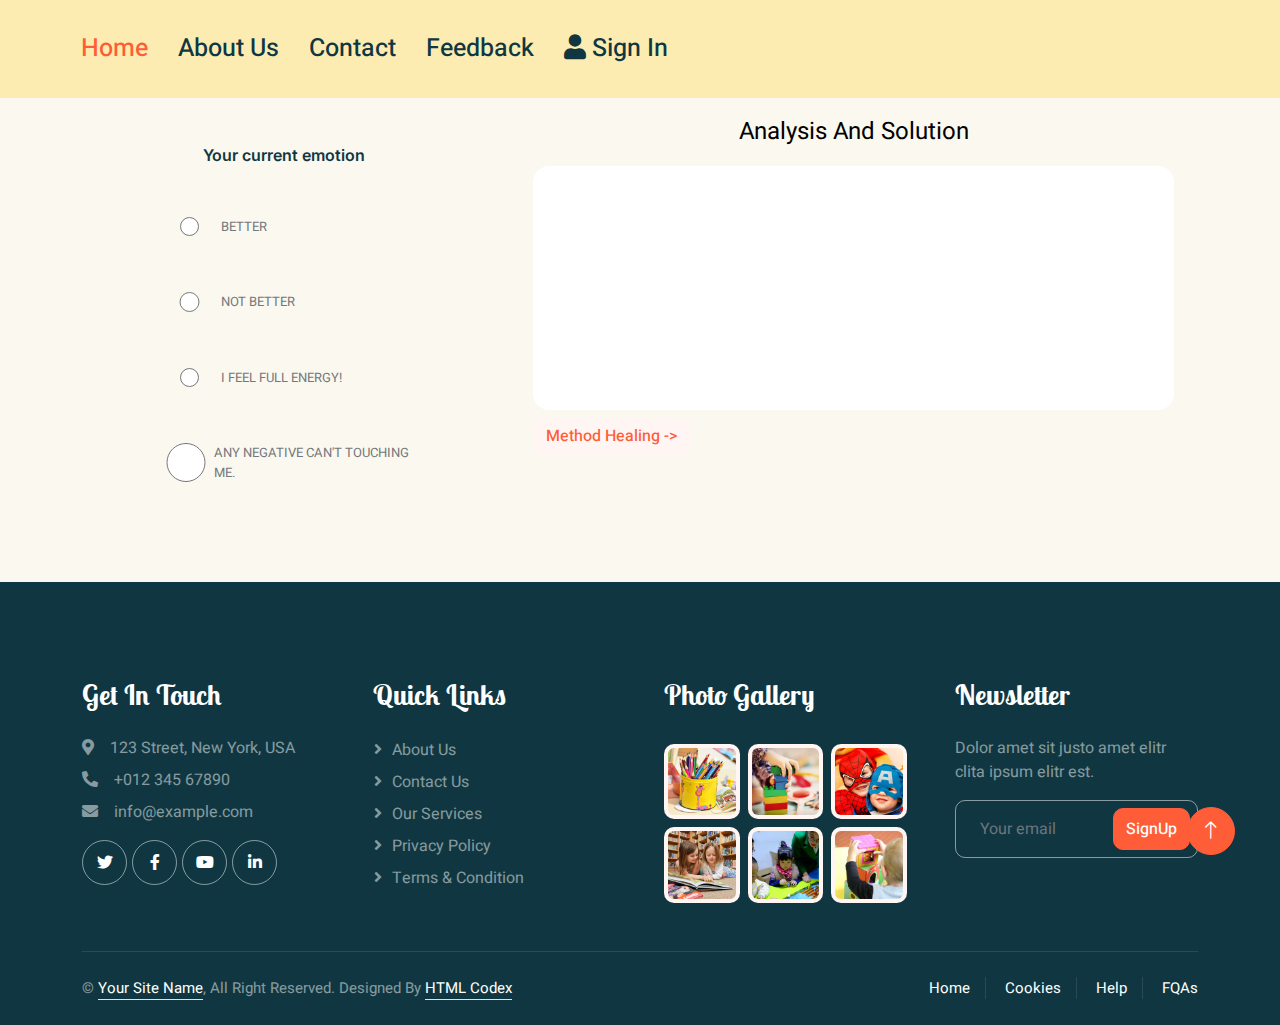
==== createSolution.html @ 975f49fc "Lien upload code" ====
<!DOCTYPE html>
<html lang="en">

<head>
    <meta charset="utf-8">
    <title>EmoMind</title>
    <meta content="width=device-width, initial-scale=1.0" name="viewport">
    <meta content="" name="keywords">
    <meta content="" name="description">

    <!-- Favicon -->
    <link href="img/favicon.ico" rel="icon">

    <!-- Google Web Fonts -->
    <link rel="preconnect" href="https://fonts.googleapis.com">
    <link rel="preconnect" href="https://fonts.gstatic.com" crossorigin>
    <link href="https://fonts.googleapis.com/css2?family=Heebo:wght@400;500;600&family=Inter:wght@600&family=Lobster+Two:wght@700&display=swap" rel="stylesheet">
    
    <!-- Icon Font Stylesheet -->
    <link href="https://cdnjs.cloudflare.com/ajax/libs/font-awesome/5.10.0/css/all.min.css" rel="stylesheet">
    <link href="https://cdn.jsdelivr.net/npm/bootstrap-icons@1.4.1/font/bootstrap-icons.css" rel="stylesheet">

    <!-- Libraries Stylesheet -->
    <link href="lib/animate/animate.min.css" rel="stylesheet">
    <link href="lib/owlcarousel/assets/owl.carousel.min.css" rel="stylesheet">

    <!-- Customized Bootstrap Stylesheet -->
    <link href="css/bootstrap.min.css" rel="stylesheet">

    <!-- Template Stylesheet -->
    <link href="css/style.css" rel="stylesheet">
</head>

<body>
    <!-- <div class="container-xxl p-0"> -->
        <!-- Spinner Start -->
        <div id="spinner" class="show bg-white position-fixed translate-middle w-100 vh-100 top-50 start-50 d-flex align-items-center justify-content-center">
            <div class="spinner-border text-primary" style="width: 3rem; height: 3rem;" role="status">
                <span class="sr-only">Loading...</span>
            </div>
        </div>
        <!-- Spinner End -->
        <!-- Navbar Start -->
        <!-- <nav class="navbar navbar-expand-lg navbar-light sticky-top px-4 px-lg-5 py-lg-0">
            <a href="index.html" class="navbar-brand w-25">
                <img src="./img/Logo.png" class="w-75" alt="Logo-EmoMind">
            </a>
        </nav> -->
        <nav class="navbar navbar-expand bg navbar-light sticky-top px-2px-lg-3 py-lg-0" style="background-color: #FCECB2 ">
            <a href="index.html" class="navbar-brand">
               
            </a>
            <button type="button" class="navbar-toggler" data-bs-toggle="collapse" data-bs-target="#navbarCollapse">
                <span class="navbar-toggler-icon"></span>
            </button>
            
            <div  style="margin-left:50px;"class="collapse navbar-collapse" id="navbarCollapse">
                <div class="navbar-nav">
                  <a href="index.html" class="nav-item nav-link active">Home</a>
                  <a href="about.html" class="nav-item nav-link">About Us</a>
                  <a href="contact.html" class="nav-item nav-link">Contact</a>
                  <a href="viewFeedback.html" class="nav-item nav-link">Feedback</a>
                </div>
                <div class="navbar-nav ml-auto"> <!-- Sử dụng ml-auto để đặt "Sign In" bên phải -->
                  <a href="login.html" class="nav-item nav-link ml-auto "><i class="fas fa-user"></i> Sign In</a>
                </div>
              </div>
            </div>
        </nav>
        <!-- Navbar End -->


        <!-- start create solution -->
        <div class="container">
            <div class="row ">
                <div class="col-md-4 mx-auto">
                    <h6 class="text-center m-5">Your current emotion</h6>
                    <div class="d-flex p-1 m-5 fs-5">
                        <input type="radio" name="selectEmption" id="" class="w-25">
                        <p class="p-0 m-0" style="font-size: small;">BETTER</p>
                    </div>
                    <div class="d-flex p-1 m-5 fs-5">
                        <input type="radio" name="selectEmption" id="" class="w-25">
                        <p class="p-0 m-0" style="font-size: small;">NOT BETTER</p>
                    </div>
                    <div class="d-flex p-1 m-5 fs-5">
                        <input type="radio" name="selectEmption" id="" class="w-25">
                        <p class="p-0 m-0" style="font-size: small;">I FEEL FULL ENERGY!</p>
                    </div>
                    <div class="d-flex p-1 m-5 fs-5">
                        <input type="radio" name="selectEmption" id="" class="w-25">
                        <p class="p-0 m-0" style="font-size: small;">ANY NEGATIVE CAN'T TOUCHING ME.</p>
                    </div>
                </div>
                
                <div class="col-md-7 mx-auto">
                    <div class="text-center m-3 title" style="color:black; font-size: x-large; ">Analysis And Solution</div>
                    <div class="ms w-100">
                        <textarea  class="textarea w-100 h0 border-0 bg-white" style="resize: none; border-radius: 1rem;" name="text-result" id="" cols="50" rows="10" ></textarea>
                    </div>
                    <div class="w-100 mx-auto">
                        <button class="mx-auto btn bg-light"><a href="search.html">Method Healing -></a></button>
                    </div>
                </div>
            </div>
        </div>
        <!-- end create solution -->
        
        <!-- Footer Start -->
        <div class="container-fluid bg-dark text-white-50 footer pt-5 mt-5 wow fadeIn" data-wow-delay="0.1s">
            <div class="container py-5">
                <div class="row g-5">
                    <div class="col-lg-3 col-md-6">
                        <h3 class="text-white mb-4">Get In Touch</h3>
                        <p class="mb-2"><i class="fa fa-map-marker-alt me-3"></i>123 Street, New York, USA</p>
                        <p class="mb-2"><i class="fa fa-phone-alt me-3"></i>+012 345 67890</p>
                        <p class="mb-2"><i class="fa fa-envelope me-3"></i>info@example.com</p>
                        <div class="d-flex pt-2">
                            <a class="btn btn-outline-light btn-social" href=""><i class="fab fa-twitter"></i></a>
                            <a class="btn btn-outline-light btn-social" href=""><i class="fab fa-facebook-f"></i></a>
                            <a class="btn btn-outline-light btn-social" href=""><i class="fab fa-youtube"></i></a>
                            <a class="btn btn-outline-light btn-social" href=""><i class="fab fa-linkedin-in"></i></a>
                        </div>
                    </div>
                    <div class="col-lg-3 col-md-6">
                        <h3 class="text-white mb-4">Quick Links</h3>
                        <a class="btn btn-link text-white-50" href="">About Us</a>
                        <a class="btn btn-link text-white-50" href="">Contact Us</a>
                        <a class="btn btn-link text-white-50" href="">Our Services</a>
                        <a class="btn btn-link text-white-50" href="">Privacy Policy</a>
                        <a class="btn btn-link text-white-50" href="">Terms & Condition</a>
                    </div>
                    <div class="col-lg-3 col-md-6">
                        <h3 class="text-white mb-4">Photo Gallery</h3>
                        <div class="row g-2 pt-2">
                            <div class="col-4">
                                <img class="img-fluid rounded bg-light p-1" src="img/classes-1.jpg" alt="">
                            </div>
                            <div class="col-4">
                                <img class="img-fluid rounded bg-light p-1" src="img/classes-2.jpg" alt="">
                            </div>
                            <div class="col-4">
                                <img class="img-fluid rounded bg-light p-1" src="img/classes-3.jpg" alt="">
                            </div>
                            <div class="col-4">
                                <img class="img-fluid rounded bg-light p-1" src="img/classes-4.jpg" alt="">
                            </div>
                            <div class="col-4">
                                <img class="img-fluid rounded bg-light p-1" src="img/classes-5.jpg" alt="">
                            </div>
                            <div class="col-4">
                                <img class="img-fluid rounded bg-light p-1" src="img/classes-6.jpg" alt="">
                            </div>
                        </div>
                    </div>
                    <div class="col-lg-3 col-md-6">
                        <h3 class="text-white mb-4">Newsletter</h3>
                        <p>Dolor amet sit justo amet elitr clita ipsum elitr est.</p>
                        <div class="position-relative mx-auto" style="max-width: 400px;">
                            <input class="form-control bg-transparent w-100 py-3 ps-4 pe-5" type="text" placeholder="Your email">
                            <button type="button" class="btn btn-primary py-2 position-absolute top-0 end-0 mt-2 me-2">SignUp</button>
                        </div>
                    </div>
                </div>
            </div>
            <div class="container">
                <div class="copyright">
                    <div class="row">
                        <div class="col-md-6 text-center text-md-start mb-3 mb-md-0">
                            &copy; <a class="border-bottom" href="#">Your Site Name</a>, All Right Reserved. 
							
							<!--/*** This template is free as long as you keep the footer author’s credit link/attribution link/backlink. If you'd like to use the template without the footer author’s credit link/attribution link/backlink, you can purchase the Credit Removal License from "https://htmlcodex.com/credit-removal". Thank you for your support. ***/-->
							Designed By <a class="border-bottom" href="https://htmlcodex.com">HTML Codex</a>
                        </div>
                        <div class="col-md-6 text-center text-md-end">
                            <div class="footer-menu">
                                <a href="">Home</a>
                                <a href="">Cookies</a>
                                <a href="">Help</a>
                                <a href="">FQAs</a>
                            </div>
                        </div>
                    </div>
                </div>
            </div>
        </div>
        <!-- Footer End -->


        <!-- Back to Top -->
        <a href="#" class="btn btn-lg btn-primary btn-lg-square back-to-top"><i class="bi bi-arrow-up"></i></a>
    <!-- </div> -->

    <!-- JavaScript Libraries -->
    <script src="https://code.jquery.com/jquery-3.4.1.min.js"></script>
    <script src="https://cdn.jsdelivr.net/npm/bootstrap@5.0.0/dist/js/bootstrap.bundle.min.js"></script>
    <script src="lib/wow/wow.min.js"></script>
    <script src="lib/easing/easing.min.js"></script>
    <script src="lib/waypoints/waypoints.min.js"></script>
    <script src="lib/owlcarousel/owl.carousel.min.js"></script>

    <!-- Template Javascript -->
    <script src="js/main.js"></script>
</body>

</html>
---- css/style.css ----
/********** Template CSS **********/
:root {
  --primary: #fe5d37;
  --light: #fff5f3;
  --dark: #103741;
}

.back-to-top {
  position: fixed;
  display: none;
  right: 45px;
  bottom: 45px;
  z-index: 99;
}

/*** Spinner ***/
#spinner {
  opacity: 0;
  visibility: hidden;
  transition: opacity 0.5s ease-out, visibility 0s linear 0.5s;
  z-index: 99999;
}

#spinner.show {
  transition: opacity 0.5s ease-out, visibility 0s linear 0s;
  visibility: visible;
  opacity: 1;
}

/*** Button ***/
.btn {
  font-weight: 500;
  transition: 0.5s;
}

.btn.btn-primary {
  color: #ffffff;
}

.btn-square {
  width: 38px;
  height: 38px;
}

.btn-sm-square {
  width: 32px;
  height: 32px;
}

.btn-lg-square {
  width: 48px;
  height: 48px;
}

.btn-square,
.btn-sm-square,
.btn-lg-square {
  padding: 0;
  display: flex;
  align-items: center;
  justify-content: center;
  font-weight: normal;
  border-radius: 50px;
}

/*** Heading ***/
h1,
h2,
h3,
h4,
.h1,
.h2,
.h3,
.h4,
.display-1,
.display-2,
.display-3,
.display-4,
.display-5,
.display-6 {
  font-family: "Lobster Two", cursive;
  font-weight: 700;
}

h5,
h6,
.h5,
.h6 {
  font-weight: 600;
}

.font-secondary {
  font-family: "Lobster Two", cursive;
}

/*** Navbar ***/
.navbar .navbar-nav .nav-link {
  padding: 30px 15px;
  color: var(--dark);
  font-weight: 500;
  outline: none;
  font-size: 25px;
}

.navbar-brand-logo {
  width: 240px;
}

.navbar .navbar-nav .nav-link:hover,
.navbar .navbar-nav .nav-link.active {
  color: var(--primary);
}

.navbar.sticky-top {
  top: -100px;
  transition: 0.5s;
}

.navbar .dropdown-toggle::after {
  border: none;
  content: "\f107";
  font-family: "Font Awesome 5 Free";
  font-weight: 900;
  vertical-align: middle;
  margin-left: 5px;
  transition: 0.5s;
}

.navbar .dropdown-toggle[aria-expanded="true"]::after {
  transform: rotate(-180deg);
}

@media (max-width: 991.98px) {
  .navbar .navbar-nav .nav-link {
    margin-right: 0;
    padding: 10px 0;
  }

  .navbar .navbar-nav {
    margin-top: 15px;
    border-top: 1px solid #eeeeee;
  }
}

@media (min-width: 992px) {
  .navbar .nav-item .dropdown-menu {
    display: block;
    top: calc(100% - 15px);
    margin-top: 0;
    opacity: 0;
    visibility: hidden;
    transition: 0.5s;
  }

  .navbar .nav-item:hover .dropdown-menu {
    top: 100%;
    visibility: visible;
    transition: 0.5s;
    opacity: 1;
  }
}

/*** Header ***/
.header-carousel::before,
.header-carousel::after,
.page-header::before,
.page-header::after {
  position: absolute;
  content: "";
  width: 100%;
  height: 10px;
  top: 0;
  left: 0;
  background: url(../img/bg-header-top.png) center center repeat-x;
  z-index: 1;
}

.btn-search {
  top: 0;
}

.header-carousel::after,
.page-header::after {
  height: 19px;
  top: auto;
  bottom: 0;
  background: url(../img/bg-header-bottom.png) center center repeat-x;
}

@media (max-width: 768px) {
  .header-carousel .owl-carousel-item {
    position: relative;
    min-height: 500px;
  }

  .header-carousel .owl-carousel-item img {
    position: absolute;
    width: 100%;
    height: 100%;
    object-fit: cover;
  }

  .header-carousel .owl-carousel-item p {
    font-size: 16px !important;
    font-weight: 400 !important;
  }

  .header-carousel .owl-carousel-item h1 {
    font-size: 30px;
    font-weight: 600;
  }
}

.header-carousel .owl-nav {
  position: absolute;
  top: 50%;
  right: 8%;
  transform: translateY(-50%);
  display: flex;
  flex-direction: column;
}

.header-carousel .owl-nav .owl-prev,
.header-carousel .owl-nav .owl-next {
  margin: 7px 0;
  width: 45px;
  height: 45px;
  display: flex;
  align-items: center;
  justify-content: center;
  color: #ffffff;
  background: transparent;
  border: 1px solid #ffffff;
  border-radius: 45px;
  font-size: 22px;
  transition: 0.5s;
}

.header-carousel .owl-nav .owl-prev:hover,
.header-carousel .owl-nav .owl-next:hover {
  background: var(--primary);
  border-color: var(--primary);
}

.page-header {
  background: linear-gradient(rgba(0, 0, 0, 0.2), rgba(0, 0, 0, 0.2)),
    url(../img/carousel-1.jpg) center center no-repeat;
  background-size: cover;
}

.breadcrumb-item + .breadcrumb-item::before {
  color: rgba(255, 255, 255, 0.5);
}

/*** Facility ***/
.facility-item .facility-icon {
  position: relative;
  margin: 0 auto;
  width: 100px;
  height: 100px;
  border-radius: 100px;
  display: flex;
  align-items: center;
  justify-content: center;
}

.facility-item .facility-icon::before {
  position: absolute;
  content: "";
  width: 100%;
  height: 100%;
  top: 0;
  left: 0;
  background: rgba(255, 255, 255, 0.9);
  transition: 0.5s;
  z-index: 1;
}

.facility-item .facility-icon span {
  position: absolute;
  content: "";
  width: 15px;
  height: 30px;
  top: 0;
  left: 0;
  border-radius: 50%;
}

.facility-item .facility-icon span:last-child {
  left: auto;
  right: 0;
}

.facility-item .facility-icon i {
  position: relative;
  z-index: 2;
}

.facility-item .facility-text {
  position: relative;
  min-height: 250px;
  padding: 30px;
  border-radius: 100%;
  display: flex;
  text-align: center;
  justify-content: center;
  flex-direction: column;
}

.facility-item .facility-text::before {
  position: absolute;
  content: "";
  width: 100%;
  height: 100%;
  top: 0;
  left: 0;
  background: rgba(255, 255, 255, 0.9);
  transition: 0.5s;
  z-index: 1;
}

.facility-item .facility-text * {
  position: relative;
  z-index: 2;
}

.facility-item:hover .facility-icon::before,
.facility-item:hover .facility-text::before {
  background: transparent;
}

.facility-item * {
  transition: 0.5s;
}

.facility-item:hover * {
  color: #ffffff !important;
}

/*** About ***/
.about-img img {
  transition: 0.5s;
}

.about-img img:hover {
  background: var(--primary) !important;
}

/*** Classes ***/
.classes-item {
  transition: 0.5s;
}

.classes-item:hover {
  margin-top: -10px;
}

/*** Team ***/
.team-item .team-text {
  position: absolute;
  width: 250px;
  height: 250px;
  bottom: 0;
  right: 0;
  display: flex;
  align-items: center;
  justify-content: center;
  flex-direction: column;
  background: #ffffff;
  border: 17px solid var(--light);
  border-radius: 250px;
  transition: 0.5s;
}

.team-item:hover .team-text {
  border-color: var(--primary);
}

/*** Testimonial ***/
.testimonial-carousel {
  padding-left: 1.5rem;
  padding-right: 1.5rem;
}

@media (min-width: 576px) {
  .testimonial-carousel {
    padding-left: 4rem;
    padding-right: 4rem;
  }
}

.testimonial-carousel .testimonial-item .border {
  border: 1px dashed rgba(0, 185, 142, 0.3) !important;
}

.testimonial-carousel .owl-nav {
  position: absolute;
  width: 100%;
  height: 45px;
  top: 50%;
  left: 0;
  transform: translateY(-50%);
  display: flex;
  justify-content: space-between;
  z-index: 1;
}

.testimonial-carousel .owl-nav .owl-prev,
.testimonial-carousel .owl-nav .owl-next {
  position: relative;
  width: 45px;
  height: 45px;
  display: flex;
  align-items: center;
  justify-content: center;
  color: #ffffff;
  background: var(--primary);
  border-radius: 45px;
  font-size: 20px;
  transition: 0.5s;
}

.testimonial-carousel .owl-nav .owl-prev:hover,
.testimonial-carousel .owl-nav .owl-next:hover {
  background: var(--dark);
}

/*** Footer ***/
.footer .btn.btn-social {
  margin-right: 5px;
  width: 45px;
  height: 45px;
  display: flex;
  align-items: center;
  justify-content: center;
  color: #ffffff;
  border: 1px solid rgba(255, 255, 255, 0.5);
  border-radius: 45px;
  transition: 0.3s;
}

.footer .btn.btn-social:hover {
  border-color: var(--primary);
  background: var(--primary);
}

.footer .btn.btn-link {
  display: block;
  margin-bottom: 5px;
  padding: 0;
  text-align: left;
  font-size: 16px;
  font-weight: normal;
  text-transform: capitalize;
  transition: 0.3s;
}

.footer .btn.btn-link::before {
  position: relative;
  content: "\f105";
  font-family: "Font Awesome 5 Free";
  font-weight: 900;
  margin-right: 10px;
}

.footer .btn.btn-link:hover {
  color: var(--primary) !important;
  letter-spacing: 1px;
  box-shadow: none;
}

.footer .form-control {
  border-color: rgba(255, 255, 255, 0.5);
}

.footer .copyright {
  padding: 25px 0;
  font-size: 15px;
  border-top: 1px solid rgba(256, 256, 256, 0.1);
}

.footer .copyright a {
  color: #ffffff;
}

.footer .footer-menu a {
  margin-right: 15px;
  padding-right: 15px;
  border-right: 1px solid rgba(255, 255, 255, 0.1);
}

.footer .copyright a:hover,
.footer .footer-menu a:hover {
  color: var(--primary) !important;
}

.footer .footer-menu a:last-child {
  margin-right: 0;
  padding-right: 0;
  border-right: none;
}

/*FEEDBACK*/
.feedback p {
  margin: 0;
}
.feedback-user {
  display: flex;
  flex-direction: column;
  align-items: center;
}

.feedback-user-icon {
  padding-top: 30px;
  font-size: 200px;
}

.feedback-user button {
  padding: 10px;
  border-radius: 15px;
  border: none;
  background-color: #f8d57e;
}

.feedback-title {
  padding-top: 30px;
  display: flex;
  justify-content: center;
}

.feedback-content-items {
  padding: 10px 40px;
  margin-bottom: 20px;
  background-color: white;
  border-radius: 20px;
  height: auto;
}
.feedback-content-item {
  padding-bottom: 5px;
}

.feedback-content-items .feedback-content-icon {
  display: flex;
  justify-content: flex-end;
}
.feedback-content-icon i {
  padding: 0 10px;
}

body {
  background-color: #fbf8ef;
  overflow-x: hidden;
}
nav {
  background-color: #3b9bdb;
}
.static-image {
  position: absolute;
  top: 0;
  left: 0;
}

.moving-image-1 {
  position: absolute;
  top: 0;
  left: -50px; /* Đặt vị trí bên trái hình ảnh đầu */
}

.moving-image-2 {
  position: absolute;
  top: 200px; /* Đặt vị trí dưới hình ảnh đầu */
  left: 0;
}

.navbar-nav a {
  text-decoration: none;
  transition: background-color 0.3s;
  border-radius: 20px;
}

.navbar-nav a:hover {
  background-color: #ffffff;
  /* Màu nền khi di chuột qua */
}
/*FEEDBACK*/
.feedback p {
  margin: 0;
}
.feedback-user {
  display: flex;
  flex-direction: column;
  align-items: center;
}

.feedback-user-icon {
  padding-top: 30px;
  font-size: 200px;
}

.feedback-user button {
  padding: 10px;
  border-radius: 15px;
  border: none;
  background-color: #f8d57e;
  color: white;
}

.feedback-user button:hover {
  background-color: var(--primary);
}

.feedback-title {
  padding-top: 30px;
  display: flex;
  justify-content: center;
}

.feedback-content-items {
  padding: 10px 40px;
  margin-bottom: 20px;
  background-color: white;
  border-radius: 20px;
  height: auto;
}
.feedback-content-item {
  padding-bottom: 5px;
}

.feedback-content-items .feedback-content-icon {
  display: flex;
  justify-content: flex-end;
}
.feedback-content-icon i {
  padding: 0 10px;
}

.info-content {
  margin: 30px 0;
  background-color: white;
  border-radius: 15px;
  padding: 20px 20px;
}

.info-content-items {
  display: flex;
  background-color: #f4f0cc;
  padding: 10px 20px;
  border-radius: 20px;
  font-weight: 400;
  font-size: 18px;
  margin: 20px;
}
.info-content-item {
  align-items: center;
  margin: 0;
  padding: 5px 0;
}

.btn-controll-info {
  border-radius: 10px;
  border: none;
  padding: 10px 20px;
  float: right;
  margin-left: 20px;
}

.search-input {
  display: flex;
  align-items: center;
  justify-content: center;
}
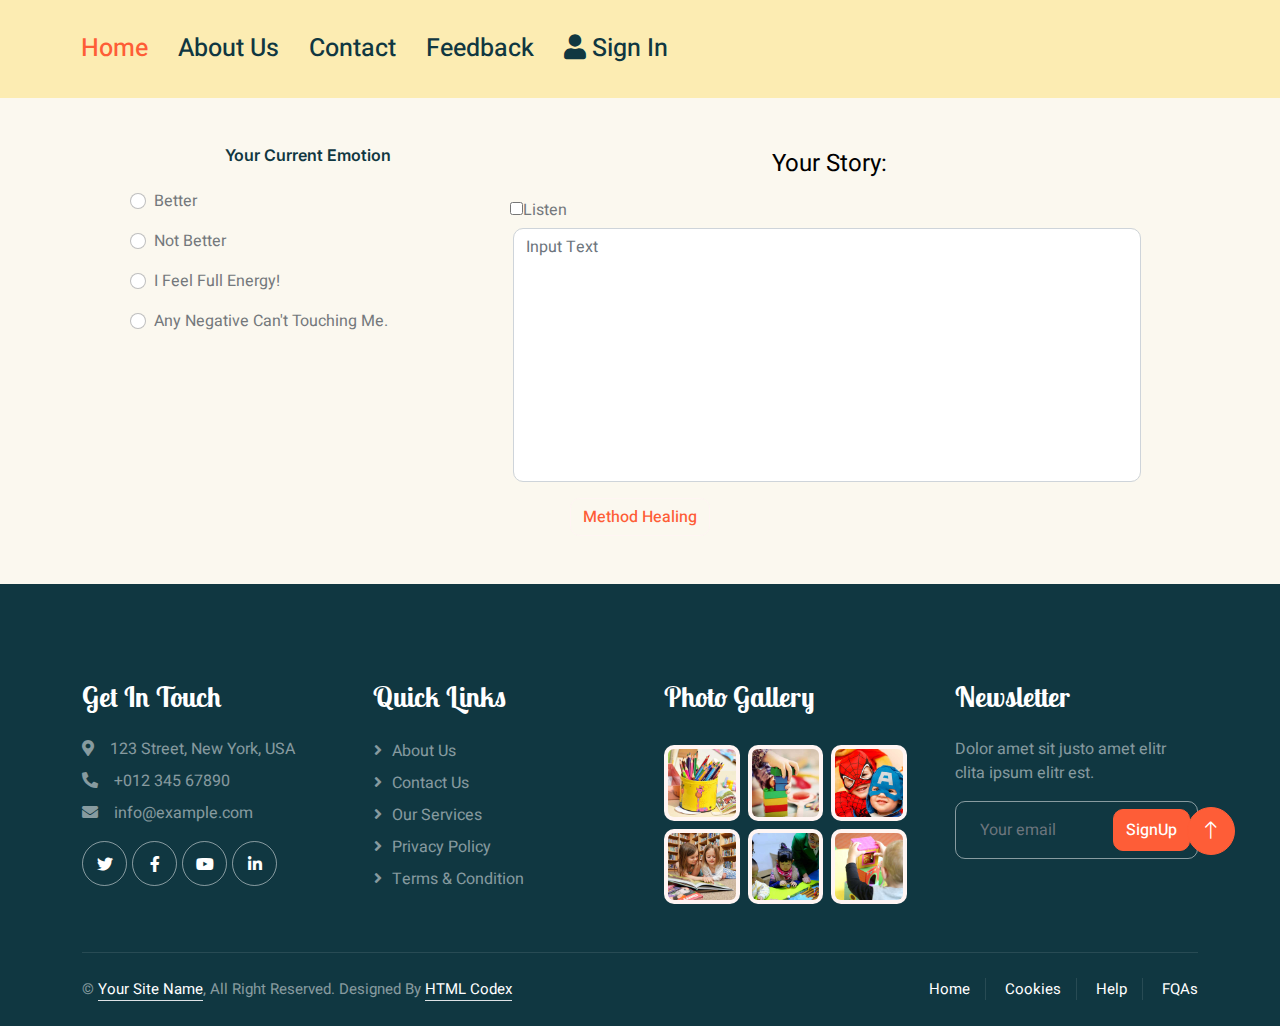
==== commit 7b861ecd: "Nhi upload" ====
--- a/createSolution.html
+++ b/createSolution.html
@@ -1,206 +1,664 @@
-<!DOCTYPE html>
-<html lang="en">
-
-<head>
-    <meta charset="utf-8">
-    <title>EmoMind</title>
-    <meta content="width=device-width, initial-scale=1.0" name="viewport">
-    <meta content="" name="keywords">
-    <meta content="" name="description">
-
-    <!-- Favicon -->
-    <link href="img/favicon.ico" rel="icon">
-
-    <!-- Google Web Fonts -->
-    <link rel="preconnect" href="https://fonts.googleapis.com">
-    <link rel="preconnect" href="https://fonts.gstatic.com" crossorigin>
-    <link href="https://fonts.googleapis.com/css2?family=Heebo:wght@400;500;600&family=Inter:wght@600&family=Lobster+Two:wght@700&display=swap" rel="stylesheet">
-    
-    <!-- Icon Font Stylesheet -->
-    <link href="https://cdnjs.cloudflare.com/ajax/libs/font-awesome/5.10.0/css/all.min.css" rel="stylesheet">
-    <link href="https://cdn.jsdelivr.net/npm/bootstrap-icons@1.4.1/font/bootstrap-icons.css" rel="stylesheet">
-
-    <!-- Libraries Stylesheet -->
-    <link href="lib/animate/animate.min.css" rel="stylesheet">
-    <link href="lib/owlcarousel/assets/owl.carousel.min.css" rel="stylesheet">
-
-    <!-- Customized Bootstrap Stylesheet -->
-    <link href="css/bootstrap.min.css" rel="stylesheet">
-
-    <!-- Template Stylesheet -->
-    <link href="css/style.css" rel="stylesheet">
-</head>
-
-<body>
-    <!-- <div class="container-xxl p-0"> -->
-        <!-- Spinner Start -->
-        <div id="spinner" class="show bg-white position-fixed translate-middle w-100 vh-100 top-50 start-50 d-flex align-items-center justify-content-center">
-            <div class="spinner-border text-primary" style="width: 3rem; height: 3rem;" role="status">
-                <span class="sr-only">Loading...</span>
-            </div>
-        </div>
-        <!-- Spinner End -->
-        <!-- Navbar Start -->
-        <!-- <nav class="navbar navbar-expand-lg navbar-light sticky-top px-4 px-lg-5 py-lg-0">
-            <a href="index.html" class="navbar-brand w-25">
-                <img src="./img/Logo.png" class="w-75" alt="Logo-EmoMind">
-            </a>
-        </nav> -->
-        <nav class="navbar navbar-expand bg navbar-light sticky-top px-2px-lg-3 py-lg-0" style="background-color: #FCECB2 ">
-            <a href="index.html" class="navbar-brand">
-               
-            </a>
-            <button type="button" class="navbar-toggler" data-bs-toggle="collapse" data-bs-target="#navbarCollapse">
-                <span class="navbar-toggler-icon"></span>
-            </button>
-            
-            <div  style="margin-left:50px;"class="collapse navbar-collapse" id="navbarCollapse">
-                <div class="navbar-nav">
-                  <a href="index.html" class="nav-item nav-link active">Home</a>
-                  <a href="about.html" class="nav-item nav-link">About Us</a>
-                  <a href="contact.html" class="nav-item nav-link">Contact</a>
-                  <a href="viewFeedback.html" class="nav-item nav-link">Feedback</a>
-                </div>
-                <div class="navbar-nav ml-auto"> <!-- Sử dụng ml-auto để đặt "Sign In" bên phải -->
-                  <a href="login.html" class="nav-item nav-link ml-auto "><i class="fas fa-user"></i> Sign In</a>
-                </div>
-              </div>
-            </div>
-        </nav>
-        <!-- Navbar End -->
-
-
-        <!-- start create solution -->
-        <div class="container">
-            <div class="row ">
-                <div class="col-md-4 mx-auto">
-                    <h6 class="text-center m-5">Your current emotion</h6>
-                    <div class="d-flex p-1 m-5 fs-5">
-                        <input type="radio" name="selectEmption" id="" class="w-25">
-                        <p class="p-0 m-0" style="font-size: small;">BETTER</p>
-                    </div>
-                    <div class="d-flex p-1 m-5 fs-5">
-                        <input type="radio" name="selectEmption" id="" class="w-25">
-                        <p class="p-0 m-0" style="font-size: small;">NOT BETTER</p>
-                    </div>
-                    <div class="d-flex p-1 m-5 fs-5">
-                        <input type="radio" name="selectEmption" id="" class="w-25">
-                        <p class="p-0 m-0" style="font-size: small;">I FEEL FULL ENERGY!</p>
-                    </div>
-                    <div class="d-flex p-1 m-5 fs-5">
-                        <input type="radio" name="selectEmption" id="" class="w-25">
-                        <p class="p-0 m-0" style="font-size: small;">ANY NEGATIVE CAN'T TOUCHING ME.</p>
-                    </div>
-                </div>
-                
-                <div class="col-md-7 mx-auto">
-                    <div class="text-center m-3 title" style="color:black; font-size: x-large; ">Analysis And Solution</div>
-                    <div class="ms w-100">
-                        <textarea  class="textarea w-100 h0 border-0 bg-white" style="resize: none; border-radius: 1rem;" name="text-result" id="" cols="50" rows="10" ></textarea>
-                    </div>
-                    <div class="w-100 mx-auto">
-                        <button class="mx-auto btn bg-light"><a href="search.html">Method Healing -></a></button>
-                    </div>
-                </div>
-            </div>
-        </div>
-        <!-- end create solution -->
-        
-        <!-- Footer Start -->
-        <div class="container-fluid bg-dark text-white-50 footer pt-5 mt-5 wow fadeIn" data-wow-delay="0.1s">
-            <div class="container py-5">
-                <div class="row g-5">
-                    <div class="col-lg-3 col-md-6">
-                        <h3 class="text-white mb-4">Get In Touch</h3>
-                        <p class="mb-2"><i class="fa fa-map-marker-alt me-3"></i>123 Street, New York, USA</p>
-                        <p class="mb-2"><i class="fa fa-phone-alt me-3"></i>+012 345 67890</p>
-                        <p class="mb-2"><i class="fa fa-envelope me-3"></i>info@example.com</p>
-                        <div class="d-flex pt-2">
-                            <a class="btn btn-outline-light btn-social" href=""><i class="fab fa-twitter"></i></a>
-                            <a class="btn btn-outline-light btn-social" href=""><i class="fab fa-facebook-f"></i></a>
-                            <a class="btn btn-outline-light btn-social" href=""><i class="fab fa-youtube"></i></a>
-                            <a class="btn btn-outline-light btn-social" href=""><i class="fab fa-linkedin-in"></i></a>
-                        </div>
-                    </div>
-                    <div class="col-lg-3 col-md-6">
-                        <h3 class="text-white mb-4">Quick Links</h3>
-                        <a class="btn btn-link text-white-50" href="">About Us</a>
-                        <a class="btn btn-link text-white-50" href="">Contact Us</a>
-                        <a class="btn btn-link text-white-50" href="">Our Services</a>
-                        <a class="btn btn-link text-white-50" href="">Privacy Policy</a>
-                        <a class="btn btn-link text-white-50" href="">Terms & Condition</a>
-                    </div>
-                    <div class="col-lg-3 col-md-6">
-                        <h3 class="text-white mb-4">Photo Gallery</h3>
-                        <div class="row g-2 pt-2">
-                            <div class="col-4">
-                                <img class="img-fluid rounded bg-light p-1" src="img/classes-1.jpg" alt="">
-                            </div>
-                            <div class="col-4">
-                                <img class="img-fluid rounded bg-light p-1" src="img/classes-2.jpg" alt="">
-                            </div>
-                            <div class="col-4">
-                                <img class="img-fluid rounded bg-light p-1" src="img/classes-3.jpg" alt="">
-                            </div>
-                            <div class="col-4">
-                                <img class="img-fluid rounded bg-light p-1" src="img/classes-4.jpg" alt="">
-                            </div>
-                            <div class="col-4">
-                                <img class="img-fluid rounded bg-light p-1" src="img/classes-5.jpg" alt="">
-                            </div>
-                            <div class="col-4">
-                                <img class="img-fluid rounded bg-light p-1" src="img/classes-6.jpg" alt="">
-                            </div>
-                        </div>
-                    </div>
-                    <div class="col-lg-3 col-md-6">
-                        <h3 class="text-white mb-4">Newsletter</h3>
-                        <p>Dolor amet sit justo amet elitr clita ipsum elitr est.</p>
-                        <div class="position-relative mx-auto" style="max-width: 400px;">
-                            <input class="form-control bg-transparent w-100 py-3 ps-4 pe-5" type="text" placeholder="Your email">
-                            <button type="button" class="btn btn-primary py-2 position-absolute top-0 end-0 mt-2 me-2">SignUp</button>
-                        </div>
-                    </div>
-                </div>
-            </div>
-            <div class="container">
-                <div class="copyright">
-                    <div class="row">
-                        <div class="col-md-6 text-center text-md-start mb-3 mb-md-0">
-                            &copy; <a class="border-bottom" href="#">Your Site Name</a>, All Right Reserved. 
-							
-							<!--/*** This template is free as long as you keep the footer author’s credit link/attribution link/backlink. If you'd like to use the template without the footer author’s credit link/attribution link/backlink, you can purchase the Credit Removal License from "https://htmlcodex.com/credit-removal". Thank you for your support. ***/-->
-							Designed By <a class="border-bottom" href="https://htmlcodex.com">HTML Codex</a>
-                        </div>
-                        <div class="col-md-6 text-center text-md-end">
-                            <div class="footer-menu">
-                                <a href="">Home</a>
-                                <a href="">Cookies</a>
-                                <a href="">Help</a>
-                                <a href="">FQAs</a>
-                            </div>
-                        </div>
-                    </div>
-                </div>
-            </div>
-        </div>
-        <!-- Footer End -->
-
-
-        <!-- Back to Top -->
-        <a href="#" class="btn btn-lg btn-primary btn-lg-square back-to-top"><i class="bi bi-arrow-up"></i></a>
-    <!-- </div> -->
-
-    <!-- JavaScript Libraries -->
-    <script src="https://code.jquery.com/jquery-3.4.1.min.js"></script>
-    <script src="https://cdn.jsdelivr.net/npm/bootstrap@5.0.0/dist/js/bootstrap.bundle.min.js"></script>
-    <script src="lib/wow/wow.min.js"></script>
-    <script src="lib/easing/easing.min.js"></script>
-    <script src="lib/waypoints/waypoints.min.js"></script>
-    <script src="lib/owlcarousel/owl.carousel.min.js"></script>
-
-    <!-- Template Javascript -->
-    <script src="js/main.js"></script>
-</body>
-
+<!DOCTYPE html>
+<html lang="en">
+
+<head>
+    <meta charset="utf-8">
+    <title>EmoMind</title>
+    <meta content="width=device-width, initial-scale=1.0" name="viewport">
+    <meta content="" name="keywords">
+    <meta content="" name="description">
+
+    <!-- Favicon -->
+    <link href="img/favicon.ico" rel="icon">
+
+    <!-- Google Web Fonts -->
+    <link rel="preconnect" href="https://fonts.googleapis.com">
+    <link rel="preconnect" href="https://fonts.gstatic.com" crossorigin>
+    <link
+        href="https://fonts.googleapis.com/css2?family=Heebo:wght@400;500;600&family=Inter:wght@600&family=Lobster+Two:wght@700&display=swap"
+        rel="stylesheet">
+
+    <!-- Icon Font Stylesheet -->
+    <link href="https://cdnjs.cloudflare.com/ajax/libs/font-awesome/5.10.0/css/all.min.css" rel="stylesheet">
+    <link href="https://cdn.jsdelivr.net/npm/bootstrap-icons@1.4.1/font/bootstrap-icons.css" rel="stylesheet">
+
+    <!-- Libraries Stylesheet -->
+    <link href="lib/animate/animate.min.css" rel="stylesheet">
+    <link href="lib/owlcarousel/assets/owl.carousel.min.css" rel="stylesheet">
+
+    <!-- Customized Bootstrap Stylesheet -->
+    <link href="css/bootstrap.min.css" rel="stylesheet">
+
+    <!-- Font Awesome CSS từ CDN -->
+    <link rel="stylesheet" href="https://cdnjs.cloudflare.com/ajax/libs/font-awesome/5.15.3/css/all.min.css">
+    <!-- Template Stylesheet -->
+    <link href="css/style.css" rel="stylesheet">
+    <style>
+        .active-div {
+            background-color: lightblue;
+        }
+
+        .loading-screen {
+            display: flex;
+            flex-direction: column;
+            align-items: center;
+            background-color: #aaa4338f;
+            padding: 20px;
+            border-radius: 5px;
+            box-shadow: 0px 0px 10px rgba(0, 0, 0, 0.2);
+        }
+
+        .spinner {
+            border: 4px solid rgba(255, 255, 255, 0.3);
+            border-top: 4px solid #007bff;
+            border-radius: 50%;
+            width: 40px;
+            height: 40px;
+            animation: spin 1s linear infinite;
+        }
+
+        @keyframes spin {
+            0% { transform: rotate(0deg); }
+            100% { transform: rotate(360deg); }
+        }
+    </style>
+</head>
+
+<body onload="OnLoad()">
+    <!-- <div class="container-xxl p-0"> -->
+    <!-- Spinner Start -->
+    <div class="loading-screen position-absolute w-100 d-flex justify-content-center align-items-center d-none" style="z-index: 1000000; height: 100vh;" id="loading_process">
+        <div class="spinner mx-auto"></div>
+        <div class="mx-auto" style="color:  black;">PROCESSING....</div>
+    </div>
+    <div id="spinner"
+        class="show bg-white position-fixed translate-middle w-100 vh-100 top-50 start-50 d-flex align-items-center justify-content-center">
+        <div class="spinner-border text-primary" style="width: 3rem; height: 3rem;" role="status">
+            <span class="sr-only">Loading...</span>
+        </div>
+    </div>
+    <!-- Spinner End -->
+    <!-- Navbar Start -->
+    <!-- <nav class="navbar navbar-expand-lg navbar-light sticky-top px-4 px-lg-5 py-lg-0">
+            <a href="index.html" class="navbar-brand w-25">
+                <img src="./img/Logo.png" class="w-75" alt="Logo-EmoMind">
+            </a>
+        </nav> -->
+    <nav class="navbar navbar-expand bg navbar-light sticky-top px-2px-lg-3 py-lg-0" style="background-color: #FCECB2 ">
+        <a href="index.html" class="navbar-brand">
+
+        </a>
+        <button type="button" class="navbar-toggler" data-bs-toggle="collapse" data-bs-target="#navbarCollapse">
+            <span class="navbar-toggler-icon"></span>
+        </button>
+
+        <div style="margin-left:50px;" class="collapse navbar-collapse" id="navbarCollapse">
+            <div class="navbar-nav">
+                <a href="index.html" class="nav-item nav-link active">Home</a>
+                <a href="about.html" class="nav-item nav-link">About Us</a>
+                <a href="contact.html" class="nav-item nav-link">Contact</a>
+                <a href="viewFeedback.html" class="nav-item nav-link">Feedback</a>
+            </div>
+            <div class="navbar-nav ml-auto"> <!-- Sử dụng ml-auto để đặt "Sign In" bên phải -->
+                <a href="login.html" class="nav-item nav-link ml-auto "><i class="fas fa-user"></i> Sign In</a>
+            </div>
+        </div>
+        </div>
+    </nav>
+    <!-- Navbar End -->
+
+
+    <!-- start create solution -->
+    <div id="take_problem" class="container">
+        <div class="row justify-content-center mt-5">
+            <div class="col-md-4">
+                <h6 class="text-center mb-4">Your Current Emotion</h6>
+                <div class="form-check mb-3">
+                    <input class="form-check-input" type="radio" name="selectEmotion" id="betterRadio">
+                    <label class="form-check-label" for="betterRadio">
+                        Better
+                    </label>
+                </div>
+                <div class="form-check mb-3">
+                    <input class="form-check-input" type="radio" name="selectEmotion" id="notBetterRadio">
+                    <label class="form-check-label" for="notBetterRadio">
+                        Not Better
+                    </label>
+                </div>
+                <div class="form-check mb-3">
+                    <input class="form-check-input" type="radio" name="selectEmotion" id="fullEnergyRadio">
+                    <label class="form-check-label" for="fullEnergyRadio">
+                        I Feel Full Energy!
+                    </label>
+                </div>
+                <div class="form-check">
+                    <input class="form-check-input" type="radio" name="selectEmotion" id="cantTouchMeRadio">
+                    <label class="form-check-label" for="cantTouchMeRadio">
+                        Any Negative Can't Touching Me.
+                    </label>
+                </div>
+            </div>
+
+            <div class="col-md-7">
+                <div class="text-center mb-3 title" style="color: black; font-size: x-large;">Your Story:</div>
+                <div class="mb-3">
+                        <div id="idContainer" class="">
+                            <div>
+                                <!-- <button class="btn btn-outline-light" type="button" onclick="Send()" id="btnSend" ><a>Send</a></button> -->
+                                <label id="lblSpeak"><input id="chkSpeak" type="checkbox" onclick="SpeechToText()" />Listen</label>
+                    
+                                <!-- <select id="selVoices"></select> -->
+                                <span id="spMsg"></span>
+                            </div>
+                            <textarea id="txtMsg" rows="10" wrap="soft" class="form-control" style="resize: none; width: 98%; margin-left: 3px; margin-top: 6px"
+                                placeholder="Input Text"></textarea>
+                    
+                            <div id="idText"></div>
+                        </div>
+                </div>
+                
+            </div>
+        </div>
+    </div>
+    <div class="text-center">
+        <button class="btn btn-outline-light" type="button" onclick="Send()" id="btnSend" ><a id="contentbtnSend" href="#">Method Healing
+                <!-- -&gt; --></a></button>
+    </div>
+    <div id="view_emotion" class="container w-75 mt-5 d-none">
+        <h3 class="justify-content-center w-100 text-center">Your emotion in your story:
+        </h3>
+
+        <div class="row" id="contentDetailEmotion">
+            
+        </div>
+    </div>
+
+    <div id="select_question" class="container w-75 mt-5 d-none">
+        <h3 class="justify-content-center w-100 text-center">Choose if any of the following cases are suitable for you
+            <h7 class="justify-content-center w-100 text-center">For each question you choose, you will agree</h7>
+        </h3>
+
+        <div class="row" id="contentQuestion">
+            
+        </div>
+    </div>
+
+    <div id="showSolution" class="container w-75 mt-5 d-none">
+        <h3 class="justify-content-center w-100 text-center">your solution:</h3>
+
+        <div class="row" id="contentSolution">
+            
+        </div>
+
+        <form id="formFinal" action="" class="form-control" method="post">
+        </form>
+    </div>
+    <!-- end create solution -->
+    
+    <!-- Footer Start -->
+    <div class="container-fluid bg-dark text-white-50 footer pt-5 mt-5 wow fadeIn" data-wow-delay="0.1s">
+        <div class="container py-5">
+            <div class="row g-5">
+                <div class="col-lg-3 col-md-6">
+                    <h3 class="text-white mb-4">Get In Touch</h3>
+                    <p class="mb-2"><i class="fa fa-map-marker-alt me-3"></i>123 Street, New York, USA</p>
+                    <p class="mb-2"><i class="fa fa-phone-alt me-3"></i>+012 345 67890</p>
+                    <p class="mb-2"><i class="fa fa-envelope me-3"></i>info@example.com</p>
+                    <div class="d-flex pt-2">
+                        <a class="btn btn-outline-light btn-social" href=""><i class="fab fa-twitter"></i></a>
+                        <a class="btn btn-outline-light btn-social" href=""><i class="fab fa-facebook-f"></i></a>
+                        <a class="btn btn-outline-light btn-social" href=""><i class="fab fa-youtube"></i></a>
+                        <a class="btn btn-outline-light btn-social" href=""><i class="fab fa-linkedin-in"></i></a>
+                    </div>
+                </div>
+                <div class="col-lg-3 col-md-6">
+                    <h3 class="text-white mb-4">Quick Links</h3>
+                    <a class="btn btn-link text-white-50" href="">About Us</a>
+                    <a class="btn btn-link text-white-50" href="">Contact Us</a>
+                    <a class="btn btn-link text-white-50" href="">Our Services</a>
+                    <a class="btn btn-link text-white-50" href="">Privacy Policy</a>
+                    <a class="btn btn-link text-white-50" href="">Terms & Condition</a>
+                </div>
+                <div class="col-lg-3 col-md-6">
+                    <h3 class="text-white mb-4">Photo Gallery</h3>
+                    <div class="row g-2 pt-2">
+                        <div class="col-4">
+                            <img class="img-fluid rounded bg-light p-1" src="img/classes-1.jpg" alt="">
+                        </div>
+                        <div class="col-4">
+                            <img class="img-fluid rounded bg-light p-1" src="img/classes-2.jpg" alt="">
+                        </div>
+                        <div class="col-4">
+                            <img class="img-fluid rounded bg-light p-1" src="img/classes-3.jpg" alt="">
+                        </div>
+                        <div class="col-4">
+                            <img class="img-fluid rounded bg-light p-1" src="img/classes-4.jpg" alt="">
+                        </div>
+                        <div class="col-4">
+                            <img class="img-fluid rounded bg-light p-1" src="img/classes-5.jpg" alt="">
+                        </div>
+                        <div class="col-4">
+                            <img class="img-fluid rounded bg-light p-1" src="img/classes-6.jpg" alt="">
+                        </div>
+                    </div>
+                </div>
+                <div class="col-lg-3 col-md-6">
+                    <h3 class="text-white mb-4">Newsletter</h3>
+                    <p>Dolor amet sit justo amet elitr clita ipsum elitr est.</p>
+                    <div class="position-relative mx-auto" style="max-width: 400px;">
+                        <input class="form-control bg-transparent w-100 py-3 ps-4 pe-5" type="text"
+                            placeholder="Your email">
+                        <button type="button"
+                            class="btn btn-primary py-2 position-absolute top-0 end-0 mt-2 me-2">SignUp</button>
+                    </div>
+                </div>
+            </div>
+        </div>
+        <div class="container">
+            <div class="copyright">
+                <div class="row">
+                    <div class="col-md-6 text-center text-md-start mb-3 mb-md-0">
+                        &copy; <a class="border-bottom" href="#">Your Site Name</a>, All Right Reserved.
+
+                        <!--/*** This template is free as long as you keep the footer author’s credit link/attribution link/backlink. If you'd like to use the template without the footer author’s credit link/attribution link/backlink, you can purchase the Credit Removal License from "https://htmlcodex.com/credit-removal". Thank you for your support. ***/-->
+                        Designed By <a class="border-bottom" href="https://htmlcodex.com">HTML Codex</a>
+                    </div>
+                    <div class="col-md-6 text-center text-md-end">
+                        <div class="footer-menu">
+                            <a href="">Home</a>
+                            <a href="">Cookies</a>
+                            <a href="">Help</a>
+                            <a href="">FQAs</a>
+                        </div>
+                    </div>
+                </div>
+            </div>
+        </div>
+    </div>
+    <!-- Footer End -->
+
+
+    <!-- Back to Top -->
+    <a href="#" class="btn btn-lg btn-primary btn-lg-square back-to-top"><i class="bi bi-arrow-up"></i></a>
+    <!-- </div> -->
+
+    <script type="text/javascript">
+        var OPENAI_API_KEY =
+            "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";
+        var bTextToSpeechSupported = false;
+        var bSpeechInProgress = false;
+        var oSpeechRecognizer = null;
+        var oSpeechSynthesisUtterance = null;
+        var oVoices = null;
+        var take_problem = document.getElementById("take_problem");
+        var view_emotion = document.getElementById("view_emotion");
+        var select_question = document.getElementById("select_question");
+        var showSolution = document.getElementById("showSolution");
+        
+        var solution = "";
+        var isGetSolution = false;
+        var mainProblem = "";
+        var step = 1;
+        var Emotions = [];
+        var Questions;
+        var questionSelected = [];
+        function OnLoad() {
+            if ("webkitSpeechRecognition" in window) {
+            } else {
+                //speech to text not supported
+                lblSpeak.style.display = "none";
+            }
+
+            if ("speechSynthesis" in window) {
+                bTextToSpeechSupported = true;
+
+                speechSynthesis.onvoiceschanged = function () {
+                    oVoices = window.speechSynthesis.getVoices();
+                    for (var i = 0; i < oVoices.length; i++) {
+                        selVoices[selVoices.length] = new Option(oVoices[i].name, i);
+                    }
+                };
+            }
+        }
+
+        function setActiveDiv(div,index){
+            if(div.classList.contains("active-div")){
+                div.classList.remove("active-div");
+                questionSelected = questionSelected.filter(item => item !== Questions.split('\n')[index]);
+            }else{
+                div.classList.add("active-div");
+                questionSelected.push(Questions.split('\n')[index]);
+            }
+            console.log(questionSelected.join("\n"));
+        }
+
+        setInterval(() => {
+            if(spMsg.innerHTML != "Processing..."){
+                document.getElementById('loading_process').classList.add("d-none");
+                if(step == 2){
+                    take_problem.classList.add("d-none");
+                    view_emotion.classList.remove("d-none");
+                    document.getElementById('contentbtnSend').innerHTML = "NEXT STEP";
+                }else if(step == 3){
+                    view_emotion.classList.add("d-none");
+                    select_question.classList.remove("d-none");
+                }else if(step == 4){
+                    document.getElementById('btnSend').classList.add("d-none");
+                    select_question.classList.add("d-none");
+                    showSolution.classList.remove("d-none");
+                }
+            }else{
+                document.getElementById('loading_process').classList.remove("d-none");
+            }
+        }, 100);
+
+        function ChangeLang(o) {
+            if (oSpeechRecognizer) {
+                oSpeechRecognizer.lang ="en-US";
+            }
+        }
+        var sPromptSolution =
+            "I will share a story with you and provide some yes/no questions. Please analyze the emotions in my story and suggest possible solutions or strategies based on the questions and the story: ";
+        var promptGenerateQuestion =
+            "Please generate 5 yes/no questions that can help me gather more information for providing better solutions. Here's the context: ";
+        var promptEmotion =
+            "I will share a story with you. Please analyze the emotions and and provide a list of emotions with explanations. Here's my story: ";
+        
+        function Send() {
+            if (!isGetSolution) {
+                if (txtMsg.value.trim() == "") {
+                    alert("Type in your question!");
+                    txtMsg.focus();
+                    return;
+                }
+
+                mainProblem = txtMsg.value;
+                isGetSolution = true;
+            }
+
+            var sQuestion = "";
+            switch (step) {
+                case 1:
+                    sQuestion = promptEmotion + mainProblem;
+                    break;
+                case 2:
+                    sQuestion = promptGenerateQuestion + mainProblem;
+                    break;
+                case 3:
+                    if (Questions.trim() == "") {
+                        alert("Please Select a question!");
+                        txtMsg.focus();
+                        return;
+                    }
+                    sQuestion = sPromptSolution + mainProblem + "\n\nYes/No Questions: " + questionSelected;
+                    break;
+            }
+
+            spMsg.innerHTML = "Processing...";
+
+            var sModel = "gpt-3.5-turbo";
+            var sUrl = "https://api.openai.com/v1/chat/completions";
+
+            var oHttp = new XMLHttpRequest();
+            oHttp.open("POST", sUrl);
+            oHttp.setRequestHeader("Accept", "application/json");
+            oHttp.setRequestHeader("Content-Type", "application/json");
+            oHttp.setRequestHeader("Authorization", "Bearer " + OPENAI_API_KEY);
+            oHttp.onerror = function () {
+                step--;
+                Send();
+            };
+            oHttp.onreadystatechange = function () {
+                if (oHttp.readyState === 4) {
+                    spMsg.innerHTML = "";
+
+                    var oJson = {};
+
+                    try {
+                        oJson = JSON.parse(oHttp.responseText);
+                    } catch (ex) {
+                        alert(ex.message);
+                    }
+
+                    if (oJson.error && oJson.error.message) {
+                        alert(oJson.error.message);
+                    } else if (oJson.choices) {
+                        var s = "";
+
+                        if (oJson.choices[0].text) {
+                            s = oJson.choices[0].text;
+                        } else if (oJson.choices[0].message) {
+                            s = oJson.choices[0].message.content;
+                        }
+
+                        if (s == "") {
+                            s = "No response";
+                        } else {
+                            handleGetData(s);
+                            step++;
+                        }
+                    }
+                }
+            };
+
+            function handleGetData(stringResponse) {
+                switch (step) {
+                    case 1:
+                        GetDataEmotion(stringResponse);
+                        break;
+                    case 2:
+                        GetDataQuestionSelected(stringResponse);
+                        break;
+                    case 3:
+                        renderSolution(stringResponse)
+                        TextToSpeech(stringResponse);
+                        break;
+                }
+            }
+
+            function GetDataQuestionSelected(stringResponse) {
+                var arrayData = stringResponse
+                    .split("\n")
+                    .filter((item) => item !== "");
+                Questions = arrayData.join("\n");
+
+                renderQuestion();
+            }
+
+            function GetDataEmotion(stringResponse) {
+                var arrayData = stringResponse
+                    .split("\n")
+                    .filter((item) => item !== "" && !isNaN(item.charAt(0)));
+
+                for (var i = 0; i < arrayData.length; i++) {
+                    var phanTu = arrayData[i];
+                    var title = "";
+                    var detail = "";
+                    if (phanTu.includes(":")) {
+                        title = phanTu.split(":")[0].split(". ")[1].trim();
+                        detail = phanTu.split(":").slice(1).join(":").trim();
+                    } else {
+                        title = phanTu.split("-")[0].split(". ")[1].trim();
+                        detail = phanTu.split("-").slice(1).join(":").trim();
+                    }
+
+                    var obj = { title: title, detail: detail };
+                    Emotions.push(obj);
+                }
+                renderEmotion();
+            }
+
+            var iMaxTokens = 2048;
+            var sUserId = "1";
+            var dTemperature = 0.5;
+
+            var data = {
+                model: sModel,
+                prompt: "My story: " + sQuestion,
+                max_tokens: iMaxTokens,
+                user: sUserId,
+                temperature: dTemperature,
+                frequency_penalty: 0.0,
+                presence_penalty: 0.0,
+                stop: ["#", ";"],
+            };
+
+            if (sModel.indexOf("gpt-3.5-turbo") != -1) {
+                data = {
+                    model: sModel,
+                    messages: [
+                        //{
+                        //    "role": "system",
+                        //    "content": "You are a helpful assistant."
+                        //                assistant messages help store prior responses
+                        //},
+                        {
+                            role: "user",
+                            content: sQuestion,
+                        },
+                    ],
+                };
+            }
+
+            oHttp.send(JSON.stringify(data));
+        }
+
+        function TextToSpeech(s) {
+            if (bTextToSpeechSupported == false) return;
+
+            oSpeechSynthesisUtterance = new SpeechSynthesisUtterance();
+
+            if (oVoices) {
+                var sVoice = selVoices.value;
+                if (sVoice != "") {
+                    oSpeechSynthesisUtterance.voice = oVoices[parseInt(sVoice)];
+                }
+            }
+
+            oSpeechSynthesisUtterance.onend = function () {
+                if (oSpeechRecognizer && chkSpeak.checked) {
+                    oSpeechRecognizer.start();
+                }
+            };
+
+            if (oSpeechRecognizer && chkSpeak.checked) {
+                oSpeechRecognizer.stop();
+            }
+
+            oSpeechSynthesisUtterance.lang = "en-US";
+            oSpeechSynthesisUtterance.text = s;
+            window.speechSynthesis.speak(oSpeechSynthesisUtterance);
+        }
+
+        function Mute(b) {
+            if (b) {
+                selVoices.style.display = "none";
+            } else {
+                selVoices.style.display = "";
+            }
+        }
+
+        function renderEmotion() {
+            var html = Emotions.map((emotion, index) => {
+                if (index == emotion.length - 1) {
+                    return `<div class="col-md-12 mb-12">
+                  <div class="card">
+                    <div class="card-body">
+                      <h5 class="card-title">${emotion.title}</h5>
+                      <p class="card-text">${emotion.detail}</p>
+                    </div>
+                  </div>
+                </div>`
+                } else {
+                    return `<div class="col-md-4 mb-4">
+                  <div class="card">
+                    <div class="card-body">
+                      <h5 class="card-title">${emotion.title}</h5>
+                      <p class="card-text">${emotion.detail}</p>
+                    </div>
+                  </div>
+                </div>`
+                }
+            })
+            document.getElementById('contentDetailEmotion').innerHTML = html.join('');
+        }
+
+        function renderQuestion() {
+            var html = Questions.split('\n').map( (question,index) => {
+                return `<div class="col-md-12 mb-12 mt-3">
+                  <div class="card" onclick="setActiveDiv(this,${index})">
+                    <div class="card-body">
+                      <h5 class="card-title">${question}</h5>
+                    </div>
+                  </div>
+                </div>`
+            })
+            document.getElementById('contentQuestion').innerHTML = html.join('');
+        }
+
+        function renderSolution(data) {
+            var html = data.split("\n").map(item => `<p class="card-title mt-3">${item}</p>`);
+            document.getElementById('contentSolution').innerHTML = `<div class="col-md-12 mb-12 mt-3 p-5">
+                  <div class="card">
+                    <div class="card-body">
+                      ${html.join('')}
+                    </div>
+                  </div>
+                </div>`;
+            
+            html = Emotions.map(emotion =>
+            `<input type="hidden" name="emotionOfUserStory" value="${emotion.title}">`);
+            document.getElementById('formFinal').innerHTML = html.join("") + `<button class="form-control" type="submit">Finish Process</button>`
+        }
+
+        function SpeechToText() {
+            if (oSpeechRecognizer) {
+                if (chkSpeak.checked) {
+                    oSpeechRecognizer.start();
+                } else {
+                    oSpeechRecognizer.stop();
+                }
+
+                return;
+            }
+
+            oSpeechRecognizer = new webkitSpeechRecognition();
+            oSpeechRecognizer.continuous = true;
+            oSpeechRecognizer.interimResults = true;
+            oSpeechRecognizer.lang = "en-US";
+            oSpeechRecognizer.start();
+
+            oSpeechRecognizer.onresult = function (event) {
+                var interimTranscripts = "";
+                for (var i = event.resultIndex; i < event.results.length; i++) {
+                    var transcript = event.results[i][0].transcript;
+
+                    if (event.results[i].isFinal) {
+                        txtMsg.value = transcript;
+                        Send();
+                    } else {
+                        transcript.replace("\n", "<br>");
+                        interimTranscripts += transcript;
+                    }
+
+                    var oDiv = document.getElementById("idText");
+                    oDiv.innerHTML =
+                        '<span style="color: #999;">' + interimTranscripts + "</span>";
+                }
+            };
+
+            oSpeechRecognizer.onerror = function (event) { };
+        }
+    </script>
+
+    <!-- JavaScript Libraries -->
+    <script src="https://code.jquery.com/jquery-3.4.1.min.js"></script>
+    <script src="https://cdn.jsdelivr.net/npm/bootstrap@5.0.0/dist/js/bootstrap.bundle.min.js"></script>
+    <script src="lib/wow/wow.min.js"></script>
+    <script src="lib/easing/easing.min.js"></script>
+    <script src="lib/waypoints/waypoints.min.js"></script>
+    <script src="lib/owlcarousel/owl.carousel.min.js"></script>
+    <script src="js/main.js"></script>
+</body>
+
 </html>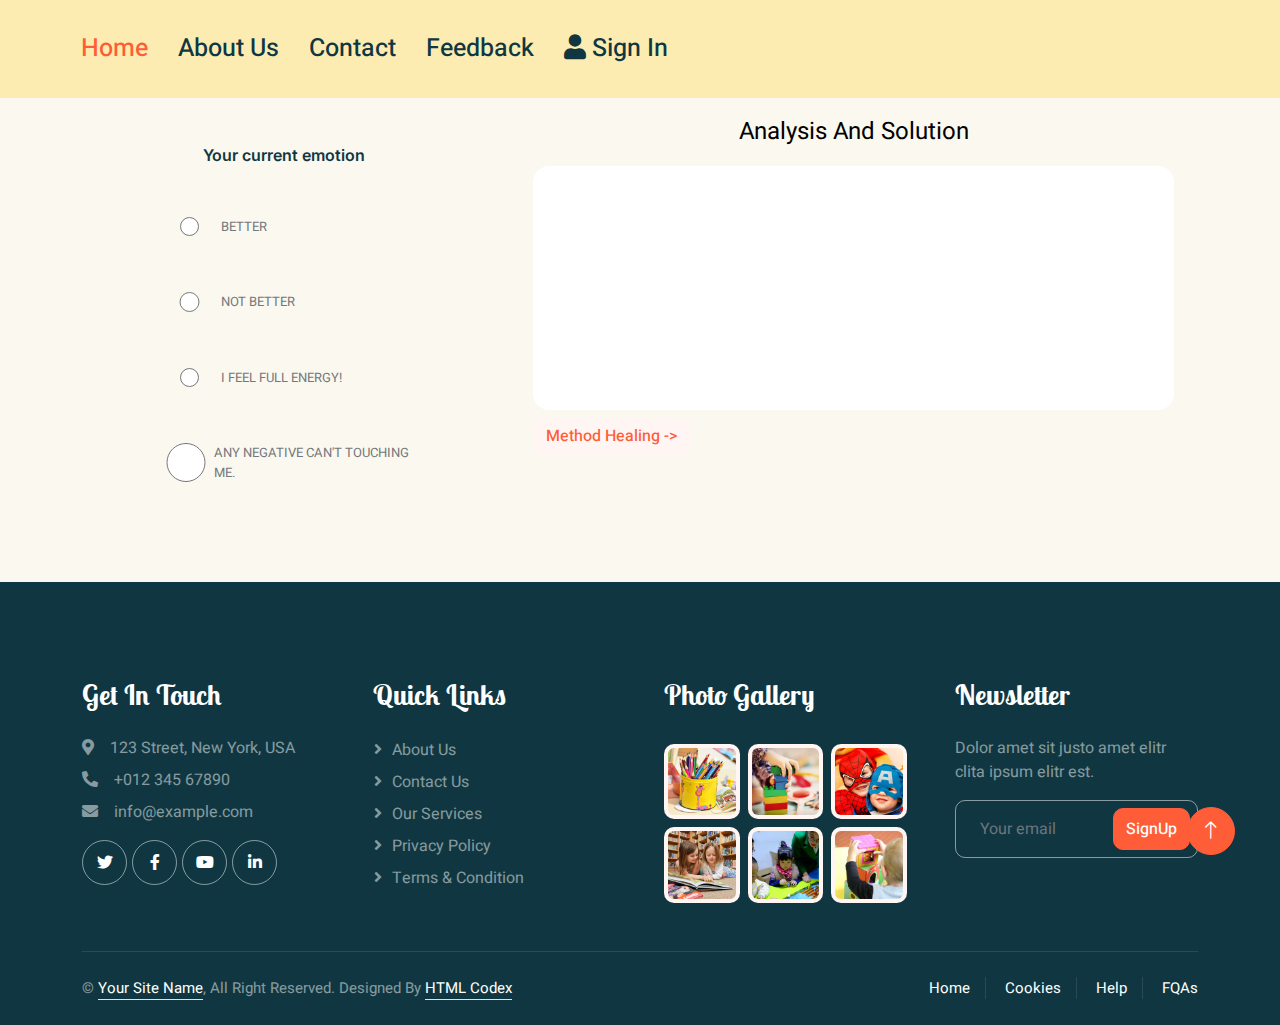
==== commit 4ffc67ce: "Merge origin/nhi into My" ====
--- a/createSolution.html
+++ b/createSolution.html
@@ -1,664 +1,206 @@
-<!DOCTYPE html>
-<html lang="en">
-
-<head>
-    <meta charset="utf-8">
-    <title>EmoMind</title>
-    <meta content="width=device-width, initial-scale=1.0" name="viewport">
-    <meta content="" name="keywords">
-    <meta content="" name="description">
-
-    <!-- Favicon -->
-    <link href="img/favicon.ico" rel="icon">
-
-    <!-- Google Web Fonts -->
-    <link rel="preconnect" href="https://fonts.googleapis.com">
-    <link rel="preconnect" href="https://fonts.gstatic.com" crossorigin>
-    <link
-        href="https://fonts.googleapis.com/css2?family=Heebo:wght@400;500;600&family=Inter:wght@600&family=Lobster+Two:wght@700&display=swap"
-        rel="stylesheet">
-
-    <!-- Icon Font Stylesheet -->
-    <link href="https://cdnjs.cloudflare.com/ajax/libs/font-awesome/5.10.0/css/all.min.css" rel="stylesheet">
-    <link href="https://cdn.jsdelivr.net/npm/bootstrap-icons@1.4.1/font/bootstrap-icons.css" rel="stylesheet">
-
-    <!-- Libraries Stylesheet -->
-    <link href="lib/animate/animate.min.css" rel="stylesheet">
-    <link href="lib/owlcarousel/assets/owl.carousel.min.css" rel="stylesheet">
-
-    <!-- Customized Bootstrap Stylesheet -->
-    <link href="css/bootstrap.min.css" rel="stylesheet">
-
-    <!-- Font Awesome CSS từ CDN -->
-    <link rel="stylesheet" href="https://cdnjs.cloudflare.com/ajax/libs/font-awesome/5.15.3/css/all.min.css">
-    <!-- Template Stylesheet -->
-    <link href="css/style.css" rel="stylesheet">
-    <style>
-        .active-div {
-            background-color: lightblue;
-        }
-
-        .loading-screen {
-            display: flex;
-            flex-direction: column;
-            align-items: center;
-            background-color: #aaa4338f;
-            padding: 20px;
-            border-radius: 5px;
-            box-shadow: 0px 0px 10px rgba(0, 0, 0, 0.2);
-        }
-
-        .spinner {
-            border: 4px solid rgba(255, 255, 255, 0.3);
-            border-top: 4px solid #007bff;
-            border-radius: 50%;
-            width: 40px;
-            height: 40px;
-            animation: spin 1s linear infinite;
-        }
-
-        @keyframes spin {
-            0% { transform: rotate(0deg); }
-            100% { transform: rotate(360deg); }
-        }
-    </style>
-</head>
-
-<body onload="OnLoad()">
-    <!-- <div class="container-xxl p-0"> -->
-    <!-- Spinner Start -->
-    <div class="loading-screen position-absolute w-100 d-flex justify-content-center align-items-center d-none" style="z-index: 1000000; height: 100vh;" id="loading_process">
-        <div class="spinner mx-auto"></div>
-        <div class="mx-auto" style="color:  black;">PROCESSING....</div>
-    </div>
-    <div id="spinner"
-        class="show bg-white position-fixed translate-middle w-100 vh-100 top-50 start-50 d-flex align-items-center justify-content-center">
-        <div class="spinner-border text-primary" style="width: 3rem; height: 3rem;" role="status">
-            <span class="sr-only">Loading...</span>
-        </div>
-    </div>
-    <!-- Spinner End -->
-    <!-- Navbar Start -->
-    <!-- <nav class="navbar navbar-expand-lg navbar-light sticky-top px-4 px-lg-5 py-lg-0">
-            <a href="index.html" class="navbar-brand w-25">
-                <img src="./img/Logo.png" class="w-75" alt="Logo-EmoMind">
-            </a>
-        </nav> -->
-    <nav class="navbar navbar-expand bg navbar-light sticky-top px-2px-lg-3 py-lg-0" style="background-color: #FCECB2 ">
-        <a href="index.html" class="navbar-brand">
-
-        </a>
-        <button type="button" class="navbar-toggler" data-bs-toggle="collapse" data-bs-target="#navbarCollapse">
-            <span class="navbar-toggler-icon"></span>
-        </button>
-
-        <div style="margin-left:50px;" class="collapse navbar-collapse" id="navbarCollapse">
-            <div class="navbar-nav">
-                <a href="index.html" class="nav-item nav-link active">Home</a>
-                <a href="about.html" class="nav-item nav-link">About Us</a>
-                <a href="contact.html" class="nav-item nav-link">Contact</a>
-                <a href="viewFeedback.html" class="nav-item nav-link">Feedback</a>
-            </div>
-            <div class="navbar-nav ml-auto"> <!-- Sử dụng ml-auto để đặt "Sign In" bên phải -->
-                <a href="login.html" class="nav-item nav-link ml-auto "><i class="fas fa-user"></i> Sign In</a>
-            </div>
-        </div>
-        </div>
-    </nav>
-    <!-- Navbar End -->
-
-
-    <!-- start create solution -->
-    <div id="take_problem" class="container">
-        <div class="row justify-content-center mt-5">
-            <div class="col-md-4">
-                <h6 class="text-center mb-4">Your Current Emotion</h6>
-                <div class="form-check mb-3">
-                    <input class="form-check-input" type="radio" name="selectEmotion" id="betterRadio">
-                    <label class="form-check-label" for="betterRadio">
-                        Better
-                    </label>
-                </div>
-                <div class="form-check mb-3">
-                    <input class="form-check-input" type="radio" name="selectEmotion" id="notBetterRadio">
-                    <label class="form-check-label" for="notBetterRadio">
-                        Not Better
-                    </label>
-                </div>
-                <div class="form-check mb-3">
-                    <input class="form-check-input" type="radio" name="selectEmotion" id="fullEnergyRadio">
-                    <label class="form-check-label" for="fullEnergyRadio">
-                        I Feel Full Energy!
-                    </label>
-                </div>
-                <div class="form-check">
-                    <input class="form-check-input" type="radio" name="selectEmotion" id="cantTouchMeRadio">
-                    <label class="form-check-label" for="cantTouchMeRadio">
-                        Any Negative Can't Touching Me.
-                    </label>
-                </div>
-            </div>
-
-            <div class="col-md-7">
-                <div class="text-center mb-3 title" style="color: black; font-size: x-large;">Your Story:</div>
-                <div class="mb-3">
-                        <div id="idContainer" class="">
-                            <div>
-                                <!-- <button class="btn btn-outline-light" type="button" onclick="Send()" id="btnSend" ><a>Send</a></button> -->
-                                <label id="lblSpeak"><input id="chkSpeak" type="checkbox" onclick="SpeechToText()" />Listen</label>
-                    
-                                <!-- <select id="selVoices"></select> -->
-                                <span id="spMsg"></span>
-                            </div>
-                            <textarea id="txtMsg" rows="10" wrap="soft" class="form-control" style="resize: none; width: 98%; margin-left: 3px; margin-top: 6px"
-                                placeholder="Input Text"></textarea>
-                    
-                            <div id="idText"></div>
-                        </div>
-                </div>
-                
-            </div>
-        </div>
-    </div>
-    <div class="text-center">
-        <button class="btn btn-outline-light" type="button" onclick="Send()" id="btnSend" ><a id="contentbtnSend" href="#">Method Healing
-                <!-- -&gt; --></a></button>
-    </div>
-    <div id="view_emotion" class="container w-75 mt-5 d-none">
-        <h3 class="justify-content-center w-100 text-center">Your emotion in your story:
-        </h3>
-
-        <div class="row" id="contentDetailEmotion">
-            
-        </div>
-    </div>
-
-    <div id="select_question" class="container w-75 mt-5 d-none">
-        <h3 class="justify-content-center w-100 text-center">Choose if any of the following cases are suitable for you
-            <h7 class="justify-content-center w-100 text-center">For each question you choose, you will agree</h7>
-        </h3>
-
-        <div class="row" id="contentQuestion">
-            
-        </div>
-    </div>
-
-    <div id="showSolution" class="container w-75 mt-5 d-none">
-        <h3 class="justify-content-center w-100 text-center">your solution:</h3>
-
-        <div class="row" id="contentSolution">
-            
-        </div>
-
-        <form id="formFinal" action="" class="form-control" method="post">
-        </form>
-    </div>
-    <!-- end create solution -->
-    
-    <!-- Footer Start -->
-    <div class="container-fluid bg-dark text-white-50 footer pt-5 mt-5 wow fadeIn" data-wow-delay="0.1s">
-        <div class="container py-5">
-            <div class="row g-5">
-                <div class="col-lg-3 col-md-6">
-                    <h3 class="text-white mb-4">Get In Touch</h3>
-                    <p class="mb-2"><i class="fa fa-map-marker-alt me-3"></i>123 Street, New York, USA</p>
-                    <p class="mb-2"><i class="fa fa-phone-alt me-3"></i>+012 345 67890</p>
-                    <p class="mb-2"><i class="fa fa-envelope me-3"></i>info@example.com</p>
-                    <div class="d-flex pt-2">
-                        <a class="btn btn-outline-light btn-social" href=""><i class="fab fa-twitter"></i></a>
-                        <a class="btn btn-outline-light btn-social" href=""><i class="fab fa-facebook-f"></i></a>
-                        <a class="btn btn-outline-light btn-social" href=""><i class="fab fa-youtube"></i></a>
-                        <a class="btn btn-outline-light btn-social" href=""><i class="fab fa-linkedin-in"></i></a>
-                    </div>
-                </div>
-                <div class="col-lg-3 col-md-6">
-                    <h3 class="text-white mb-4">Quick Links</h3>
-                    <a class="btn btn-link text-white-50" href="">About Us</a>
-                    <a class="btn btn-link text-white-50" href="">Contact Us</a>
-                    <a class="btn btn-link text-white-50" href="">Our Services</a>
-                    <a class="btn btn-link text-white-50" href="">Privacy Policy</a>
-                    <a class="btn btn-link text-white-50" href="">Terms & Condition</a>
-                </div>
-                <div class="col-lg-3 col-md-6">
-                    <h3 class="text-white mb-4">Photo Gallery</h3>
-                    <div class="row g-2 pt-2">
-                        <div class="col-4">
-                            <img class="img-fluid rounded bg-light p-1" src="img/classes-1.jpg" alt="">
-                        </div>
-                        <div class="col-4">
-                            <img class="img-fluid rounded bg-light p-1" src="img/classes-2.jpg" alt="">
-                        </div>
-                        <div class="col-4">
-                            <img class="img-fluid rounded bg-light p-1" src="img/classes-3.jpg" alt="">
-                        </div>
-                        <div class="col-4">
-                            <img class="img-fluid rounded bg-light p-1" src="img/classes-4.jpg" alt="">
-                        </div>
-                        <div class="col-4">
-                            <img class="img-fluid rounded bg-light p-1" src="img/classes-5.jpg" alt="">
-                        </div>
-                        <div class="col-4">
-                            <img class="img-fluid rounded bg-light p-1" src="img/classes-6.jpg" alt="">
-                        </div>
-                    </div>
-                </div>
-                <div class="col-lg-3 col-md-6">
-                    <h3 class="text-white mb-4">Newsletter</h3>
-                    <p>Dolor amet sit justo amet elitr clita ipsum elitr est.</p>
-                    <div class="position-relative mx-auto" style="max-width: 400px;">
-                        <input class="form-control bg-transparent w-100 py-3 ps-4 pe-5" type="text"
-                            placeholder="Your email">
-                        <button type="button"
-                            class="btn btn-primary py-2 position-absolute top-0 end-0 mt-2 me-2">SignUp</button>
-                    </div>
-                </div>
-            </div>
-        </div>
-        <div class="container">
-            <div class="copyright">
-                <div class="row">
-                    <div class="col-md-6 text-center text-md-start mb-3 mb-md-0">
-                        &copy; <a class="border-bottom" href="#">Your Site Name</a>, All Right Reserved.
-
-                        <!--/*** This template is free as long as you keep the footer author’s credit link/attribution link/backlink. If you'd like to use the template without the footer author’s credit link/attribution link/backlink, you can purchase the Credit Removal License from "https://htmlcodex.com/credit-removal". Thank you for your support. ***/-->
-                        Designed By <a class="border-bottom" href="https://htmlcodex.com">HTML Codex</a>
-                    </div>
-                    <div class="col-md-6 text-center text-md-end">
-                        <div class="footer-menu">
-                            <a href="">Home</a>
-                            <a href="">Cookies</a>
-                            <a href="">Help</a>
-                            <a href="">FQAs</a>
-                        </div>
-                    </div>
-                </div>
-            </div>
-        </div>
-    </div>
-    <!-- Footer End -->
-
-
-    <!-- Back to Top -->
-    <a href="#" class="btn btn-lg btn-primary btn-lg-square back-to-top"><i class="bi bi-arrow-up"></i></a>
-    <!-- </div> -->
-
-    <script type="text/javascript">
-        var OPENAI_API_KEY =
-            "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";
-        var bTextToSpeechSupported = false;
-        var bSpeechInProgress = false;
-        var oSpeechRecognizer = null;
-        var oSpeechSynthesisUtterance = null;
-        var oVoices = null;
-        var take_problem = document.getElementById("take_problem");
-        var view_emotion = document.getElementById("view_emotion");
-        var select_question = document.getElementById("select_question");
-        var showSolution = document.getElementById("showSolution");
-        
-        var solution = "";
-        var isGetSolution = false;
-        var mainProblem = "";
-        var step = 1;
-        var Emotions = [];
-        var Questions;
-        var questionSelected = [];
-        function OnLoad() {
-            if ("webkitSpeechRecognition" in window) {
-            } else {
-                //speech to text not supported
-                lblSpeak.style.display = "none";
-            }
-
-            if ("speechSynthesis" in window) {
-                bTextToSpeechSupported = true;
-
-                speechSynthesis.onvoiceschanged = function () {
-                    oVoices = window.speechSynthesis.getVoices();
-                    for (var i = 0; i < oVoices.length; i++) {
-                        selVoices[selVoices.length] = new Option(oVoices[i].name, i);
-                    }
-                };
-            }
-        }
-
-        function setActiveDiv(div,index){
-            if(div.classList.contains("active-div")){
-                div.classList.remove("active-div");
-                questionSelected = questionSelected.filter(item => item !== Questions.split('\n')[index]);
-            }else{
-                div.classList.add("active-div");
-                questionSelected.push(Questions.split('\n')[index]);
-            }
-            console.log(questionSelected.join("\n"));
-        }
-
-        setInterval(() => {
-            if(spMsg.innerHTML != "Processing..."){
-                document.getElementById('loading_process').classList.add("d-none");
-                if(step == 2){
-                    take_problem.classList.add("d-none");
-                    view_emotion.classList.remove("d-none");
-                    document.getElementById('contentbtnSend').innerHTML = "NEXT STEP";
-                }else if(step == 3){
-                    view_emotion.classList.add("d-none");
-                    select_question.classList.remove("d-none");
-                }else if(step == 4){
-                    document.getElementById('btnSend').classList.add("d-none");
-                    select_question.classList.add("d-none");
-                    showSolution.classList.remove("d-none");
-                }
-            }else{
-                document.getElementById('loading_process').classList.remove("d-none");
-            }
-        }, 100);
-
-        function ChangeLang(o) {
-            if (oSpeechRecognizer) {
-                oSpeechRecognizer.lang ="en-US";
-            }
-        }
-        var sPromptSolution =
-            "I will share a story with you and provide some yes/no questions. Please analyze the emotions in my story and suggest possible solutions or strategies based on the questions and the story: ";
-        var promptGenerateQuestion =
-            "Please generate 5 yes/no questions that can help me gather more information for providing better solutions. Here's the context: ";
-        var promptEmotion =
-            "I will share a story with you. Please analyze the emotions and and provide a list of emotions with explanations. Here's my story: ";
-        
-        function Send() {
-            if (!isGetSolution) {
-                if (txtMsg.value.trim() == "") {
-                    alert("Type in your question!");
-                    txtMsg.focus();
-                    return;
-                }
-
-                mainProblem = txtMsg.value;
-                isGetSolution = true;
-            }
-
-            var sQuestion = "";
-            switch (step) {
-                case 1:
-                    sQuestion = promptEmotion + mainProblem;
-                    break;
-                case 2:
-                    sQuestion = promptGenerateQuestion + mainProblem;
-                    break;
-                case 3:
-                    if (Questions.trim() == "") {
-                        alert("Please Select a question!");
-                        txtMsg.focus();
-                        return;
-                    }
-                    sQuestion = sPromptSolution + mainProblem + "\n\nYes/No Questions: " + questionSelected;
-                    break;
-            }
-
-            spMsg.innerHTML = "Processing...";
-
-            var sModel = "gpt-3.5-turbo";
-            var sUrl = "https://api.openai.com/v1/chat/completions";
-
-            var oHttp = new XMLHttpRequest();
-            oHttp.open("POST", sUrl);
-            oHttp.setRequestHeader("Accept", "application/json");
-            oHttp.setRequestHeader("Content-Type", "application/json");
-            oHttp.setRequestHeader("Authorization", "Bearer " + OPENAI_API_KEY);
-            oHttp.onerror = function () {
-                step--;
-                Send();
-            };
-            oHttp.onreadystatechange = function () {
-                if (oHttp.readyState === 4) {
-                    spMsg.innerHTML = "";
-
-                    var oJson = {};
-
-                    try {
-                        oJson = JSON.parse(oHttp.responseText);
-                    } catch (ex) {
-                        alert(ex.message);
-                    }
-
-                    if (oJson.error && oJson.error.message) {
-                        alert(oJson.error.message);
-                    } else if (oJson.choices) {
-                        var s = "";
-
-                        if (oJson.choices[0].text) {
-                            s = oJson.choices[0].text;
-                        } else if (oJson.choices[0].message) {
-                            s = oJson.choices[0].message.content;
-                        }
-
-                        if (s == "") {
-                            s = "No response";
-                        } else {
-                            handleGetData(s);
-                            step++;
-                        }
-                    }
-                }
-            };
-
-            function handleGetData(stringResponse) {
-                switch (step) {
-                    case 1:
-                        GetDataEmotion(stringResponse);
-                        break;
-                    case 2:
-                        GetDataQuestionSelected(stringResponse);
-                        break;
-                    case 3:
-                        renderSolution(stringResponse)
-                        TextToSpeech(stringResponse);
-                        break;
-                }
-            }
-
-            function GetDataQuestionSelected(stringResponse) {
-                var arrayData = stringResponse
-                    .split("\n")
-                    .filter((item) => item !== "");
-                Questions = arrayData.join("\n");
-
-                renderQuestion();
-            }
-
-            function GetDataEmotion(stringResponse) {
-                var arrayData = stringResponse
-                    .split("\n")
-                    .filter((item) => item !== "" && !isNaN(item.charAt(0)));
-
-                for (var i = 0; i < arrayData.length; i++) {
-                    var phanTu = arrayData[i];
-                    var title = "";
-                    var detail = "";
-                    if (phanTu.includes(":")) {
-                        title = phanTu.split(":")[0].split(". ")[1].trim();
-                        detail = phanTu.split(":").slice(1).join(":").trim();
-                    } else {
-                        title = phanTu.split("-")[0].split(". ")[1].trim();
-                        detail = phanTu.split("-").slice(1).join(":").trim();
-                    }
-
-                    var obj = { title: title, detail: detail };
-                    Emotions.push(obj);
-                }
-                renderEmotion();
-            }
-
-            var iMaxTokens = 2048;
-            var sUserId = "1";
-            var dTemperature = 0.5;
-
-            var data = {
-                model: sModel,
-                prompt: "My story: " + sQuestion,
-                max_tokens: iMaxTokens,
-                user: sUserId,
-                temperature: dTemperature,
-                frequency_penalty: 0.0,
-                presence_penalty: 0.0,
-                stop: ["#", ";"],
-            };
-
-            if (sModel.indexOf("gpt-3.5-turbo") != -1) {
-                data = {
-                    model: sModel,
-                    messages: [
-                        //{
-                        //    "role": "system",
-                        //    "content": "You are a helpful assistant."
-                        //                assistant messages help store prior responses
-                        //},
-                        {
-                            role: "user",
-                            content: sQuestion,
-                        },
-                    ],
-                };
-            }
-
-            oHttp.send(JSON.stringify(data));
-        }
-
-        function TextToSpeech(s) {
-            if (bTextToSpeechSupported == false) return;
-
-            oSpeechSynthesisUtterance = new SpeechSynthesisUtterance();
-
-            if (oVoices) {
-                var sVoice = selVoices.value;
-                if (sVoice != "") {
-                    oSpeechSynthesisUtterance.voice = oVoices[parseInt(sVoice)];
-                }
-            }
-
-            oSpeechSynthesisUtterance.onend = function () {
-                if (oSpeechRecognizer && chkSpeak.checked) {
-                    oSpeechRecognizer.start();
-                }
-            };
-
-            if (oSpeechRecognizer && chkSpeak.checked) {
-                oSpeechRecognizer.stop();
-            }
-
-            oSpeechSynthesisUtterance.lang = "en-US";
-            oSpeechSynthesisUtterance.text = s;
-            window.speechSynthesis.speak(oSpeechSynthesisUtterance);
-        }
-
-        function Mute(b) {
-            if (b) {
-                selVoices.style.display = "none";
-            } else {
-                selVoices.style.display = "";
-            }
-        }
-
-        function renderEmotion() {
-            var html = Emotions.map((emotion, index) => {
-                if (index == emotion.length - 1) {
-                    return `<div class="col-md-12 mb-12">
-                  <div class="card">
-                    <div class="card-body">
-                      <h5 class="card-title">${emotion.title}</h5>
-                      <p class="card-text">${emotion.detail}</p>
-                    </div>
-                  </div>
-                </div>`
-                } else {
-                    return `<div class="col-md-4 mb-4">
-                  <div class="card">
-                    <div class="card-body">
-                      <h5 class="card-title">${emotion.title}</h5>
-                      <p class="card-text">${emotion.detail}</p>
-                    </div>
-                  </div>
-                </div>`
-                }
-            })
-            document.getElementById('contentDetailEmotion').innerHTML = html.join('');
-        }
-
-        function renderQuestion() {
-            var html = Questions.split('\n').map( (question,index) => {
-                return `<div class="col-md-12 mb-12 mt-3">
-                  <div class="card" onclick="setActiveDiv(this,${index})">
-                    <div class="card-body">
-                      <h5 class="card-title">${question}</h5>
-                    </div>
-                  </div>
-                </div>`
-            })
-            document.getElementById('contentQuestion').innerHTML = html.join('');
-        }
-
-        function renderSolution(data) {
-            var html = data.split("\n").map(item => `<p class="card-title mt-3">${item}</p>`);
-            document.getElementById('contentSolution').innerHTML = `<div class="col-md-12 mb-12 mt-3 p-5">
-                  <div class="card">
-                    <div class="card-body">
-                      ${html.join('')}
-                    </div>
-                  </div>
-                </div>`;
-            
-            html = Emotions.map(emotion =>
-            `<input type="hidden" name="emotionOfUserStory" value="${emotion.title}">`);
-            document.getElementById('formFinal').innerHTML = html.join("") + `<button class="form-control" type="submit">Finish Process</button>`
-        }
-
-        function SpeechToText() {
-            if (oSpeechRecognizer) {
-                if (chkSpeak.checked) {
-                    oSpeechRecognizer.start();
-                } else {
-                    oSpeechRecognizer.stop();
-                }
-
-                return;
-            }
-
-            oSpeechRecognizer = new webkitSpeechRecognition();
-            oSpeechRecognizer.continuous = true;
-            oSpeechRecognizer.interimResults = true;
-            oSpeechRecognizer.lang = "en-US";
-            oSpeechRecognizer.start();
-
-            oSpeechRecognizer.onresult = function (event) {
-                var interimTranscripts = "";
-                for (var i = event.resultIndex; i < event.results.length; i++) {
-                    var transcript = event.results[i][0].transcript;
-
-                    if (event.results[i].isFinal) {
-                        txtMsg.value = transcript;
-                        Send();
-                    } else {
-                        transcript.replace("\n", "<br>");
-                        interimTranscripts += transcript;
-                    }
-
-                    var oDiv = document.getElementById("idText");
-                    oDiv.innerHTML =
-                        '<span style="color: #999;">' + interimTranscripts + "</span>";
-                }
-            };
-
-            oSpeechRecognizer.onerror = function (event) { };
-        }
-    </script>
-
-    <!-- JavaScript Libraries -->
-    <script src="https://code.jquery.com/jquery-3.4.1.min.js"></script>
-    <script src="https://cdn.jsdelivr.net/npm/bootstrap@5.0.0/dist/js/bootstrap.bundle.min.js"></script>
-    <script src="lib/wow/wow.min.js"></script>
-    <script src="lib/easing/easing.min.js"></script>
-    <script src="lib/waypoints/waypoints.min.js"></script>
-    <script src="lib/owlcarousel/owl.carousel.min.js"></script>
-    <script src="js/main.js"></script>
-</body>
-
+<!DOCTYPE html>
+<html lang="en">
+
+<head>
+    <meta charset="utf-8">
+    <title>EmoMind</title>
+    <meta content="width=device-width, initial-scale=1.0" name="viewport">
+    <meta content="" name="keywords">
+    <meta content="" name="description">
+
+    <!-- Favicon -->
+    <link href="img/favicon.ico" rel="icon">
+
+    <!-- Google Web Fonts -->
+    <link rel="preconnect" href="https://fonts.googleapis.com">
+    <link rel="preconnect" href="https://fonts.gstatic.com" crossorigin>
+    <link href="https://fonts.googleapis.com/css2?family=Heebo:wght@400;500;600&family=Inter:wght@600&family=Lobster+Two:wght@700&display=swap" rel="stylesheet">
+    
+    <!-- Icon Font Stylesheet -->
+    <link href="https://cdnjs.cloudflare.com/ajax/libs/font-awesome/5.10.0/css/all.min.css" rel="stylesheet">
+    <link href="https://cdn.jsdelivr.net/npm/bootstrap-icons@1.4.1/font/bootstrap-icons.css" rel="stylesheet">
+
+    <!-- Libraries Stylesheet -->
+    <link href="lib/animate/animate.min.css" rel="stylesheet">
+    <link href="lib/owlcarousel/assets/owl.carousel.min.css" rel="stylesheet">
+
+    <!-- Customized Bootstrap Stylesheet -->
+    <link href="css/bootstrap.min.css" rel="stylesheet">
+
+    <!-- Template Stylesheet -->
+    <link href="css/style.css" rel="stylesheet">
+</head>
+
+<body>
+    <!-- <div class="container-xxl p-0"> -->
+        <!-- Spinner Start -->
+        <div id="spinner" class="show bg-white position-fixed translate-middle w-100 vh-100 top-50 start-50 d-flex align-items-center justify-content-center">
+            <div class="spinner-border text-primary" style="width: 3rem; height: 3rem;" role="status">
+                <span class="sr-only">Loading...</span>
+            </div>
+        </div>
+        <!-- Spinner End -->
+        <!-- Navbar Start -->
+        <!-- <nav class="navbar navbar-expand-lg navbar-light sticky-top px-4 px-lg-5 py-lg-0">
+            <a href="index.html" class="navbar-brand w-25">
+                <img src="./img/Logo.png" class="w-75" alt="Logo-EmoMind">
+            </a>
+        </nav> -->
+        <nav class="navbar navbar-expand bg navbar-light sticky-top px-2px-lg-3 py-lg-0" style="background-color: #FCECB2 ">
+            <a href="index.html" class="navbar-brand">
+               
+            </a>
+            <button type="button" class="navbar-toggler" data-bs-toggle="collapse" data-bs-target="#navbarCollapse">
+                <span class="navbar-toggler-icon"></span>
+            </button>
+            
+            <div  style="margin-left:50px;"class="collapse navbar-collapse" id="navbarCollapse">
+                <div class="navbar-nav">
+                  <a href="index.html" class="nav-item nav-link active">Home</a>
+                  <a href="about.html" class="nav-item nav-link">About Us</a>
+                  <a href="contact.html" class="nav-item nav-link">Contact</a>
+                  <a href="viewFeedback.html" class="nav-item nav-link">Feedback</a>
+                </div>
+                <div class="navbar-nav ml-auto"> <!-- Sử dụng ml-auto để đặt "Sign In" bên phải -->
+                  <a href="login.html" class="nav-item nav-link ml-auto "><i class="fas fa-user"></i> Sign In</a>
+                </div>
+              </div>
+            </div>
+        </nav>
+        <!-- Navbar End -->
+
+
+        <!-- start create solution -->
+        <div class="container">
+            <div class="row ">
+                <div class="col-md-4 mx-auto">
+                    <h6 class="text-center m-5">Your current emotion</h6>
+                    <div class="d-flex p-1 m-5 fs-5">
+                        <input type="radio" name="selectEmption" id="" class="w-25">
+                        <p class="p-0 m-0" style="font-size: small;">BETTER</p>
+                    </div>
+                    <div class="d-flex p-1 m-5 fs-5">
+                        <input type="radio" name="selectEmption" id="" class="w-25">
+                        <p class="p-0 m-0" style="font-size: small;">NOT BETTER</p>
+                    </div>
+                    <div class="d-flex p-1 m-5 fs-5">
+                        <input type="radio" name="selectEmption" id="" class="w-25">
+                        <p class="p-0 m-0" style="font-size: small;">I FEEL FULL ENERGY!</p>
+                    </div>
+                    <div class="d-flex p-1 m-5 fs-5">
+                        <input type="radio" name="selectEmption" id="" class="w-25">
+                        <p class="p-0 m-0" style="font-size: small;">ANY NEGATIVE CAN'T TOUCHING ME.</p>
+                    </div>
+                </div>
+                
+                <div class="col-md-7 mx-auto">
+                    <div class="text-center m-3 title" style="color:black; font-size: x-large; ">Analysis And Solution</div>
+                    <div class="ms w-100">
+                        <textarea  class="textarea w-100 h0 border-0 bg-white" style="resize: none; border-radius: 1rem;" name="text-result" id="" cols="50" rows="10" ></textarea>
+                    </div>
+                    <div class="w-100 mx-auto">
+                        <button class="mx-auto btn bg-light"><a href="search.html">Method Healing -></a></button>
+                    </div>
+                </div>
+            </div>
+        </div>
+        <!-- end create solution -->
+        
+        <!-- Footer Start -->
+        <div class="container-fluid bg-dark text-white-50 footer pt-5 mt-5 wow fadeIn" data-wow-delay="0.1s">
+            <div class="container py-5">
+                <div class="row g-5">
+                    <div class="col-lg-3 col-md-6">
+                        <h3 class="text-white mb-4">Get In Touch</h3>
+                        <p class="mb-2"><i class="fa fa-map-marker-alt me-3"></i>123 Street, New York, USA</p>
+                        <p class="mb-2"><i class="fa fa-phone-alt me-3"></i>+012 345 67890</p>
+                        <p class="mb-2"><i class="fa fa-envelope me-3"></i>info@example.com</p>
+                        <div class="d-flex pt-2">
+                            <a class="btn btn-outline-light btn-social" href=""><i class="fab fa-twitter"></i></a>
+                            <a class="btn btn-outline-light btn-social" href=""><i class="fab fa-facebook-f"></i></a>
+                            <a class="btn btn-outline-light btn-social" href=""><i class="fab fa-youtube"></i></a>
+                            <a class="btn btn-outline-light btn-social" href=""><i class="fab fa-linkedin-in"></i></a>
+                        </div>
+                    </div>
+                    <div class="col-lg-3 col-md-6">
+                        <h3 class="text-white mb-4">Quick Links</h3>
+                        <a class="btn btn-link text-white-50" href="">About Us</a>
+                        <a class="btn btn-link text-white-50" href="">Contact Us</a>
+                        <a class="btn btn-link text-white-50" href="">Our Services</a>
+                        <a class="btn btn-link text-white-50" href="">Privacy Policy</a>
+                        <a class="btn btn-link text-white-50" href="">Terms & Condition</a>
+                    </div>
+                    <div class="col-lg-3 col-md-6">
+                        <h3 class="text-white mb-4">Photo Gallery</h3>
+                        <div class="row g-2 pt-2">
+                            <div class="col-4">
+                                <img class="img-fluid rounded bg-light p-1" src="img/classes-1.jpg" alt="">
+                            </div>
+                            <div class="col-4">
+                                <img class="img-fluid rounded bg-light p-1" src="img/classes-2.jpg" alt="">
+                            </div>
+                            <div class="col-4">
+                                <img class="img-fluid rounded bg-light p-1" src="img/classes-3.jpg" alt="">
+                            </div>
+                            <div class="col-4">
+                                <img class="img-fluid rounded bg-light p-1" src="img/classes-4.jpg" alt="">
+                            </div>
+                            <div class="col-4">
+                                <img class="img-fluid rounded bg-light p-1" src="img/classes-5.jpg" alt="">
+                            </div>
+                            <div class="col-4">
+                                <img class="img-fluid rounded bg-light p-1" src="img/classes-6.jpg" alt="">
+                            </div>
+                        </div>
+                    </div>
+                    <div class="col-lg-3 col-md-6">
+                        <h3 class="text-white mb-4">Newsletter</h3>
+                        <p>Dolor amet sit justo amet elitr clita ipsum elitr est.</p>
+                        <div class="position-relative mx-auto" style="max-width: 400px;">
+                            <input class="form-control bg-transparent w-100 py-3 ps-4 pe-5" type="text" placeholder="Your email">
+                            <button type="button" class="btn btn-primary py-2 position-absolute top-0 end-0 mt-2 me-2">SignUp</button>
+                        </div>
+                    </div>
+                </div>
+            </div>
+            <div class="container">
+                <div class="copyright">
+                    <div class="row">
+                        <div class="col-md-6 text-center text-md-start mb-3 mb-md-0">
+                            &copy; <a class="border-bottom" href="#">Your Site Name</a>, All Right Reserved. 
+							
+							<!--/*** This template is free as long as you keep the footer author’s credit link/attribution link/backlink. If you'd like to use the template without the footer author’s credit link/attribution link/backlink, you can purchase the Credit Removal License from "https://htmlcodex.com/credit-removal". Thank you for your support. ***/-->
+							Designed By <a class="border-bottom" href="https://htmlcodex.com">HTML Codex</a>
+                        </div>
+                        <div class="col-md-6 text-center text-md-end">
+                            <div class="footer-menu">
+                                <a href="">Home</a>
+                                <a href="">Cookies</a>
+                                <a href="">Help</a>
+                                <a href="">FQAs</a>
+                            </div>
+                        </div>
+                    </div>
+                </div>
+            </div>
+        </div>
+        <!-- Footer End -->
+
+
+        <!-- Back to Top -->
+        <a href="#" class="btn btn-lg btn-primary btn-lg-square back-to-top"><i class="bi bi-arrow-up"></i></a>
+    <!-- </div> -->
+
+    <!-- JavaScript Libraries -->
+    <script src="https://code.jquery.com/jquery-3.4.1.min.js"></script>
+    <script src="https://cdn.jsdelivr.net/npm/bootstrap@5.0.0/dist/js/bootstrap.bundle.min.js"></script>
+    <script src="lib/wow/wow.min.js"></script>
+    <script src="lib/easing/easing.min.js"></script>
+    <script src="lib/waypoints/waypoints.min.js"></script>
+    <script src="lib/owlcarousel/owl.carousel.min.js"></script>
+
+    <!-- Template Javascript -->
+    <script src="js/main.js"></script>
+</body>
+
 </html>